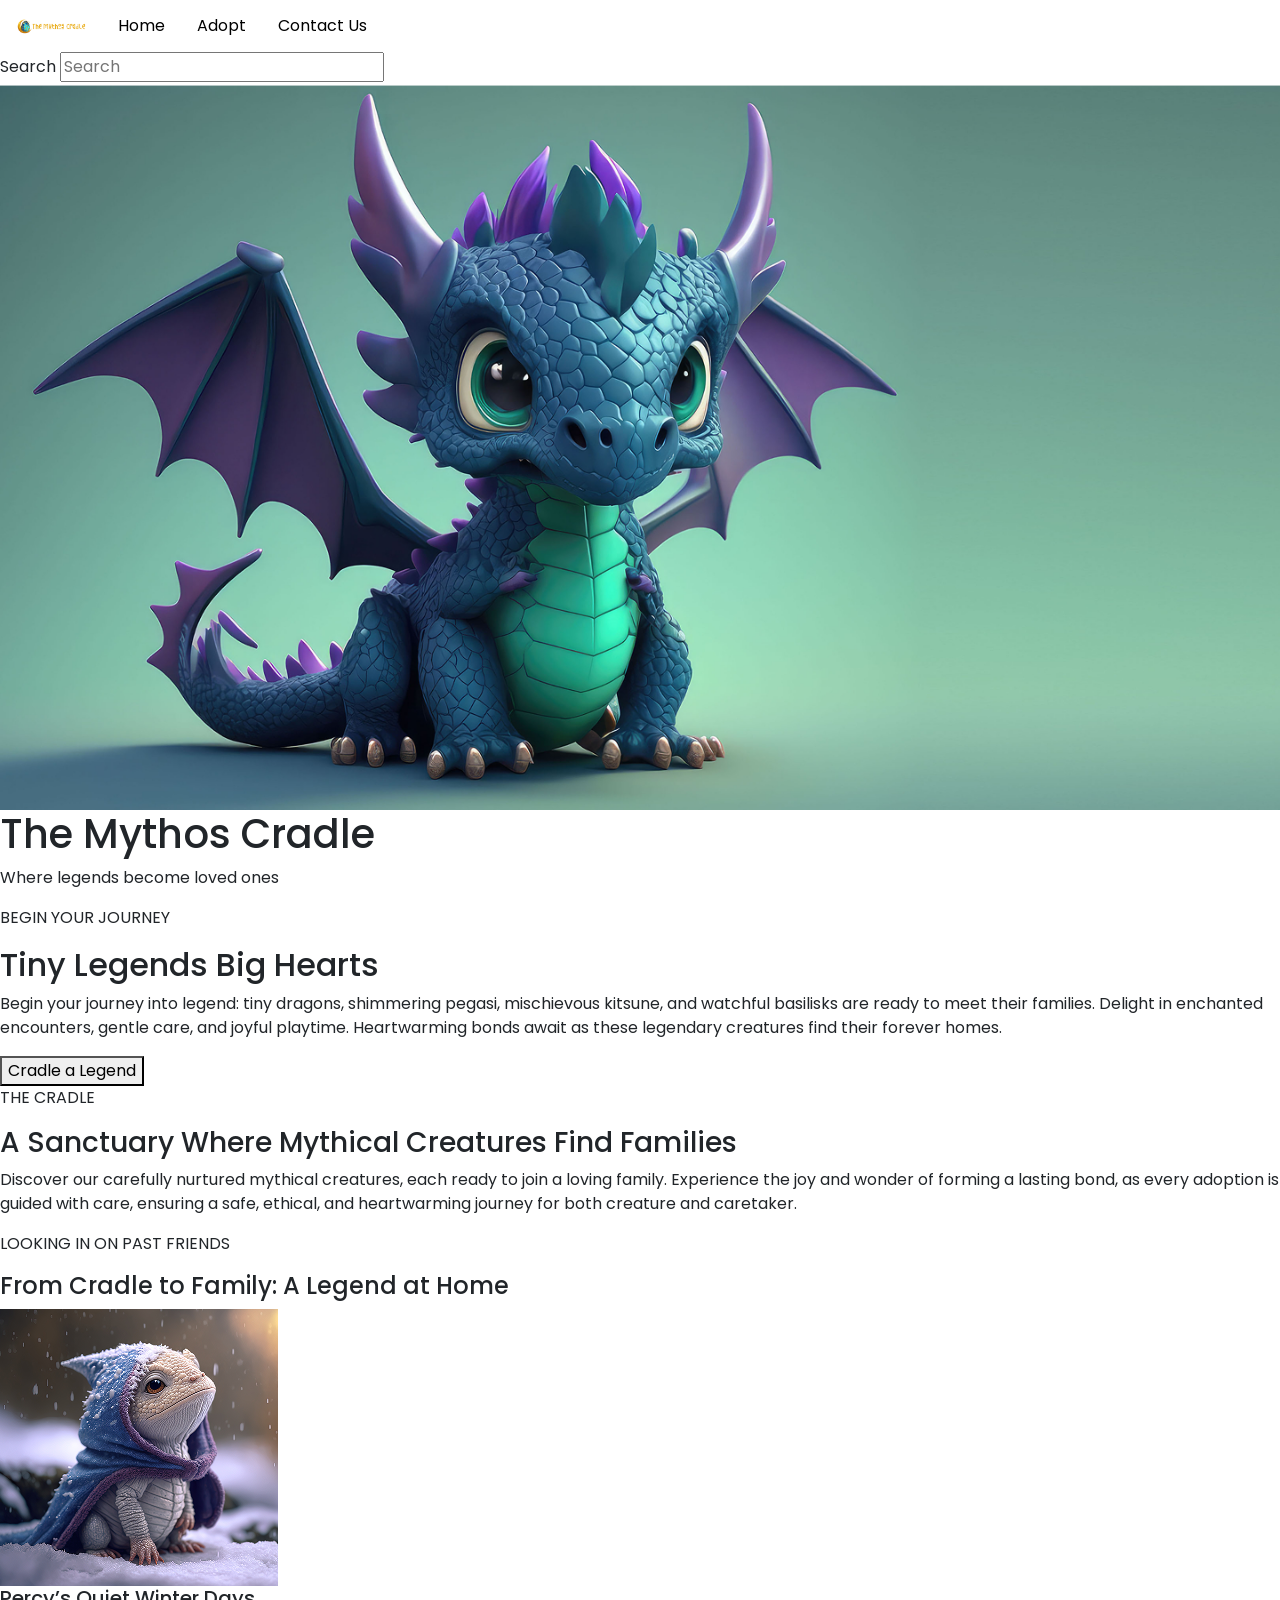
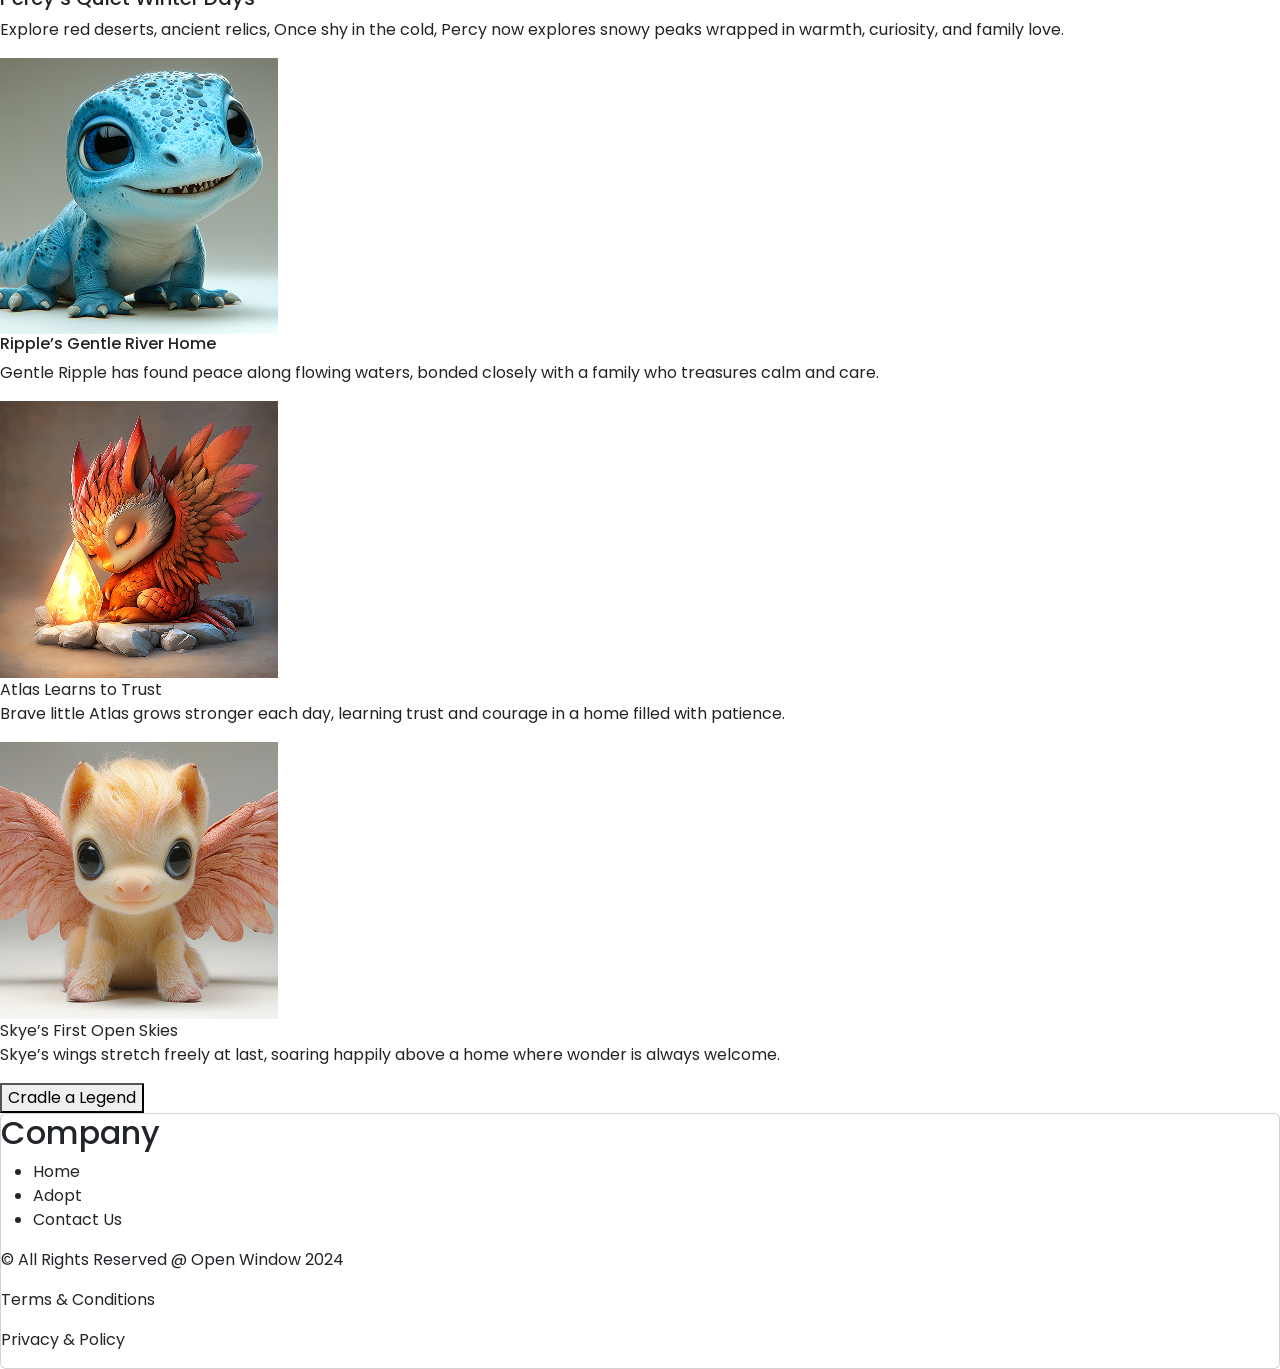
==== index.html @ 80aa4269 "We made progress keep going you can do this" ====
<!DOCTYPE html>
<html lang="en">
<head>
    <meta charset="UTF-8">
    <meta http-equiv="X-UA-Compatible" content="IE-edge">
    <meta name="viewport" content="width-device-width, initial-scale-1.0">
    <meta name="keywords" content="Home, Adoption, Contact Us">
    <meta name="author" content="Gomolemo Maithufi 261023">

    <title>The Mythos Cradle</title>
    <title>Embedding Elements</title>
    <link rel="preconnect" href="https://fonts.googleapis.com">
    <link rel="preconnect" href="https://fonts.gstatic.com" crossorigin>
    <link href="https://fonts.googleapis.com/css2?family=Metamorphous&family=Poppins:ital,wght@0,100;0,200;0,300;0,400;0,500;0,600;0,700;0,800;0,900;1,100;1,200;1,300;1,400;1,500;1,600;1,700;1,800;1,900&display=swap" rel="stylesheet">

    
<link href="https://cdn.jsdelivr.net/npm/bootstrap@5.3.8/dist/css/bootstrap.min.css" rel="stylesheet" integrity="sha384-sRIl4kxILFvY47J16cr9ZwB07vP4J8+LH7qKQnuqkuIAvNWLzeN8tE5YBujZqJLB" crossorigin="anonymous">
<link rel="stylesheet" type="text/css" href="/css/main.css">




</head>
<body>
 <header>
    <nav>
        <div class="topNav">
            <a href="index.html"><img src="assets/img/logo.png" width="70px"></a>

              <div class="topNavRight">
                <a class= "active" href="index.html">Home</a>
                <a href="Pages/about.html">Adopt</a>
                <a href="Pages/contact.html">Contact Us</a>
            </div>
        </div>
    </nav>
 


   
    <form>
        <div class="formElement">
            <label for="search">Search</label>
            <input type="text" id="search" name="Search" placeholder="Search"/>
        </div>
    </form>
    </nav>
 </header>

 <section class="AboutSection">
    <div class="backgroundImage">
        <a href="index.html"><img src="assets/img/homeHeader.png" width="100%" alt=""></a>

    </div>
    <h1 class="TitlePage">The Mythos Cradle</h1>
    <p>Where legends become loved ones</p>
 </section>
        



<section class="AboutSection no.1">
    <p>BEGIN YOUR JOURNEY</p>
    <h2>Tiny Legends Big Hearts</h2>
   
    <p>Begin your journey into legend: tiny dragons,
shimmering pegasi, mischievous kitsune, and
watchful basilisks are ready to meet their families.
Delight in enchanted encounters, gentle care, and
joyful playtime. Heartwarming bonds await as these
legendary creatures find their forever homes.</p>

<button>Cradle a Legend</button>
</section>


<section class="AboutSection no.2">
    <p>THE CRADLE</p>
    <h3>A Sanctuary Where Mythical
Creatures Find Families</h3>
   
    <p>Discover our carefully nurtured mythical creatures,
each ready to join a loving family. Experience the
joy and wonder of forming a lasting bond, as every
adoption is guided with care, ensuring a safe,
ethical, and heartwarming journey for both
creature and caretaker.</p>
</section>

<section class="AboutSectioncontainer"> </section>
<div>
        <p>LOOKING IN ON PAST FRIENDS</p>
    <h4>From Cradle to Family: A
        Legend at Home</h4>
        <div id="PastAdoption no.1" class="card-item active">
            <img src="assets/img/successImg1.png" class="d-block w-20" alt="...">
                    <h5>Percy’s Quiet Winter Days</h5>
                        <p>Explore red deserts, ancient relics,
                        Once shy in the cold, Percy now
                        explores snowy peaks wrapped in
                        warmth, curiosity, and family love.</p>

        </div>

            <div id="PastAdoption no.2" class="card-item active">
                <img src="assets/img/successImg2.png" class="d-block w-20" alt="...">
                    <h6>Ripple’s Gentle River Home</h6>
                        <p>Gentle Ripple has found peace 
                            along flowing waters, bonded 
                            closely with a family who
                            treasures calm and care.</p>

            </div>

                 <div id="PastAdoption no.3" class="card-item active">
                    <img src="assets/img/successImg3.png" class="d-block w-20" alt="...">
                        <h7>Atlas Learns to Trust</h7>
                             <p>Brave little Atlas grows stronger
                                each day, learning trust and
                                courage in a home filled with
                                patience.</p>

                </div>

                 <div id="PastAdoption no.4" class="card-item active">
                    <img src="assets/img/successImg4.png" class="d-block w-20" alt="...">
                        <h8>Skye’s First Open Skies</h8>
                             <p>Skye’s wings stretch freely at last,
                                soaring happily above a home
                                where wonder is always welcome.</p>

                </div>

    <button>Cradle a Legend</button>
</div>


<section class="card">
    <h2>Company</h2>
        <ul>
            <li>Home</li>
            <LI>Adopt</LI>
            <li>Contact Us</li>
        </ul> 
    <footer> 
    <p> &copy; All Rights Reserved @ Open Window 2024</p>
     <p>Terms & Conditions</p>
     <p>Privacy & Policy</p>
    </footer>

</section>

<script src="https://cdn.jsdelivr.net/npm/bootstrap@5.3.8/dist/js/bootstrap.bundle.min.js" integrity="sha384-FKyoEForCGlyvwx9Hj09JcYn3nv7wiPVlz7YYwJrWVcXK/BmnVDxM+D2scQbITxI" crossorigin="anonymous"></script>
</body>
</html>
---- css/main.css ----
body{
    margin: 0;
    font-family: 'Poppins', sans-serif;
}

.topNav{
    overflow: hidden;
    background-color: white;

}

.topNav a{
    float: left;
    color: #000000;
    text-align: center;
    padding: 14px 16px;
    font-size: 16px;
    font-family: 'Poppins';
    font-weight: 400;
    text-decoration: none;

}

.

@font-face {
    font-family:"egypt font";
    src: url(/assets/fonts/Mythology\ Of\ Egypt.otf);

}


.flexContainer{
    display: flex;
    flex-direction: row;
    justify-content: center;
    align-items: center;
    padding: 10%;
    gap: 5%;
}


.flexContainerTop{
    display: flex;
    flex-direction: row;
    justify-content: center;
    align-items: flex-start;
    padding: 10%;
    gap: 5%;
}

.hero {
    display: flex;
    flex-direction: column;
    justify-content: center;
    align-items: center;

    height: 80vh;
    text-align: center;
    background-image: url(../assets/img/homeHeader.png);
    background-size: cover;
    background-repeat: none;
}

header img{

}
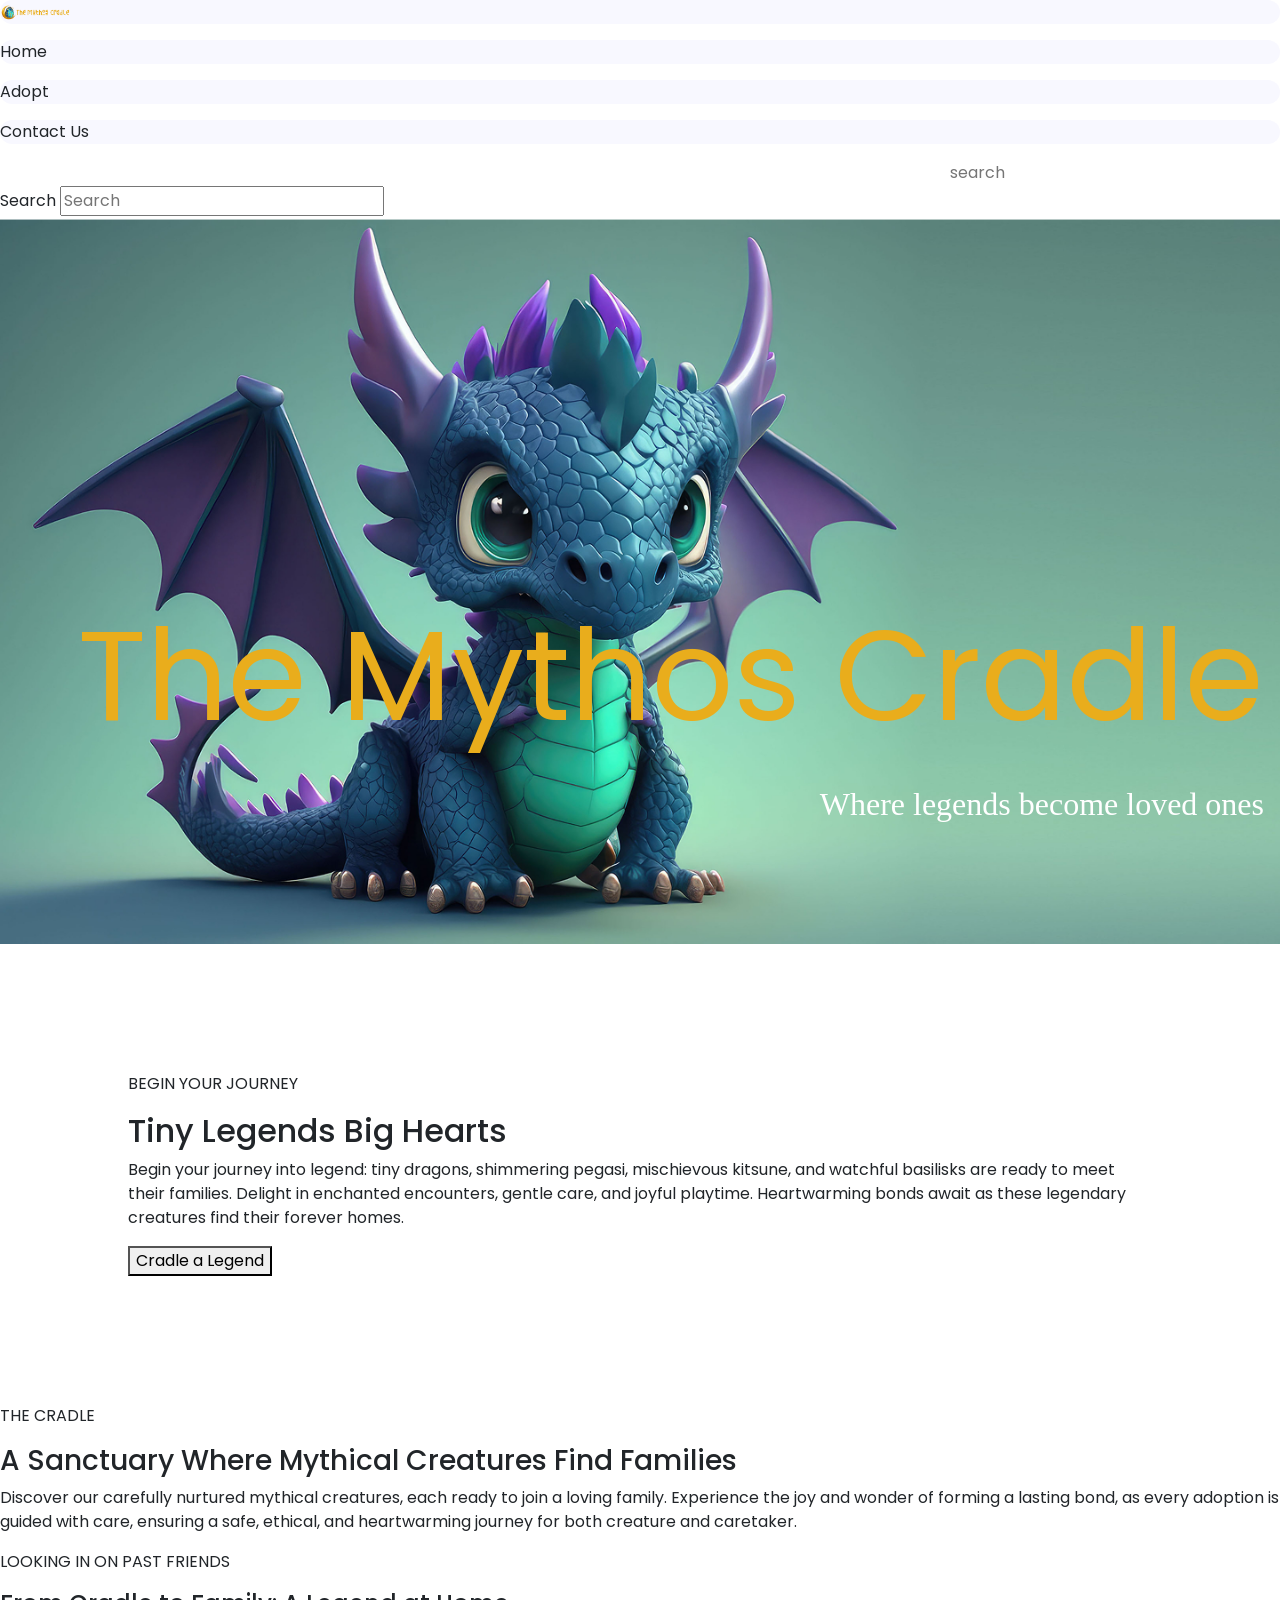
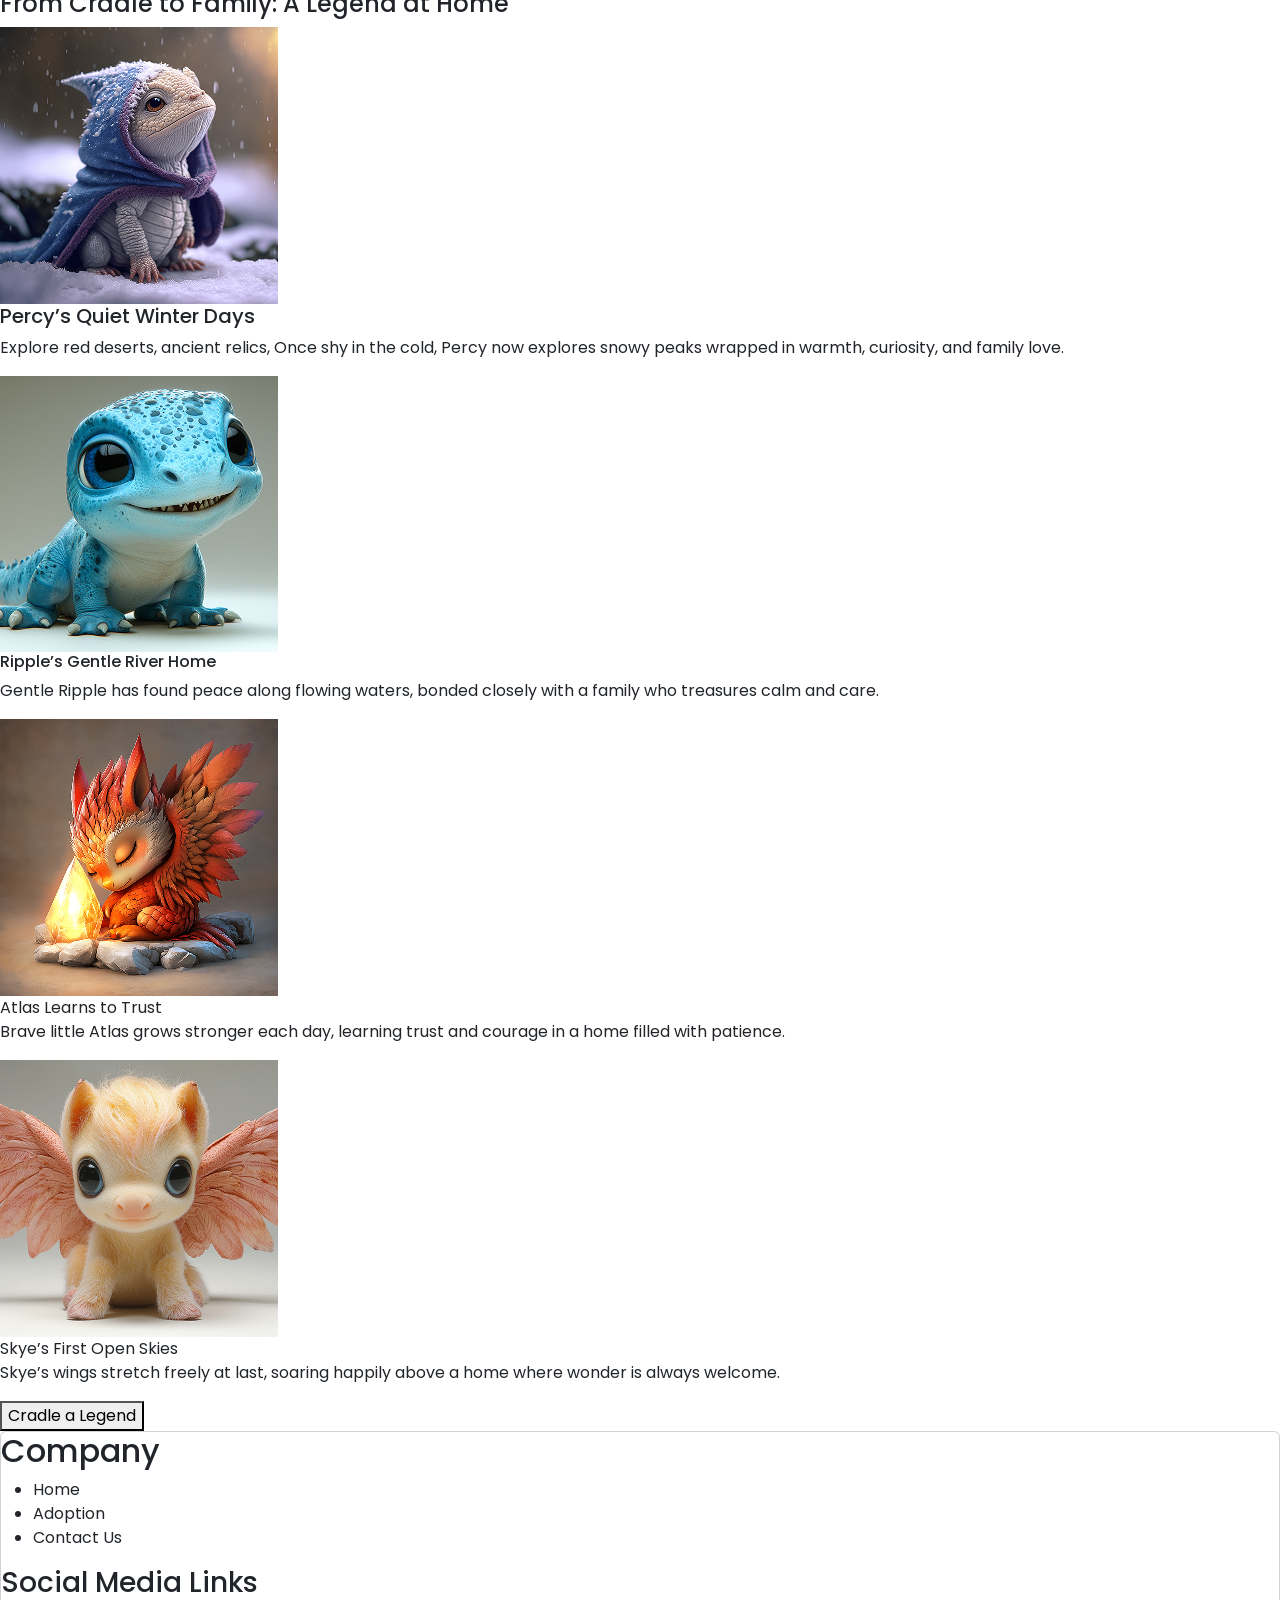
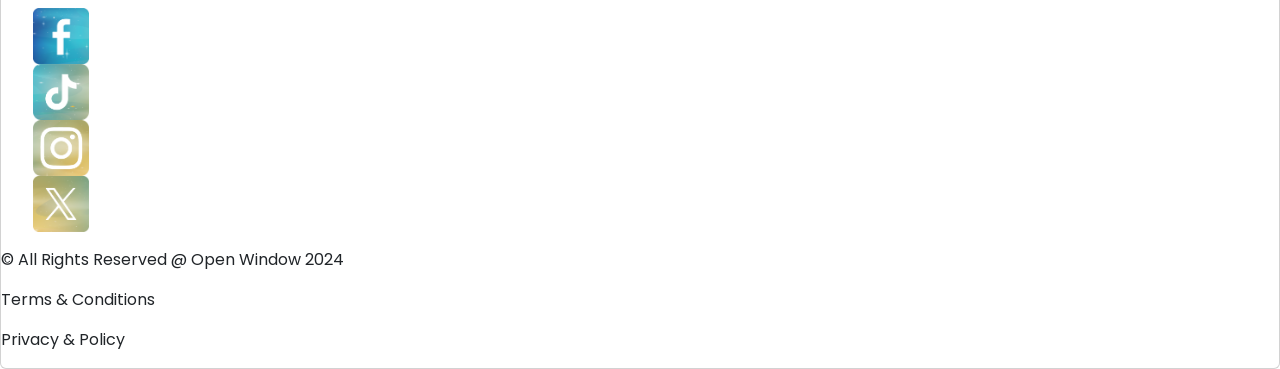
==== commit 0269d5c9: "don't give up it will work, just believe" ====
--- a/index.html
+++ b/index.html
@@ -15,29 +15,29 @@
 
     
 <link href="https://cdn.jsdelivr.net/npm/bootstrap@5.3.8/dist/css/bootstrap.min.css" rel="stylesheet" integrity="sha384-sRIl4kxILFvY47J16cr9ZwB07vP4J8+LH7qKQnuqkuIAvNWLzeN8tE5YBujZqJLB" crossorigin="anonymous">
-<link rel="stylesheet" type="text/css" href="/css/main.css">
+<link rel="stylesheet" type="text/css" href="css/main.css">
 
 
 
 
 </head>
+
 <body>
  <header>
-    <nav>
-        <div class="topNav">
-            <a href="index.html"><img src="assets/img/logo.png" width="70px"></a>
+    <nav class="navFlex">
+        <p id="logo" href="index.html"><img src="assets/img/logo.png" width="70px"></href></p>
 
-              <div class="topNavRight">
-                <a class= "active" href="index.html">Home</a>
-                <a href="Pages/about.html">Adopt</a>
-                <a href="Pages/contact.html">Contact Us</a>
+              <div class="navFlex">
+                <p class= "active" href="index.html">Home</p>
+                <p href="Pages/about.html">Adopt</p>
+                <p href="Pages/contact.html">Contact Us</p>
             </div>
+        <div class="search">
+            <button class="searchItem"><i class="fa-solid fa-magnifying-glass"></i></button>
+            <input class="searchItem bar" type="search" placeholder="search">
+            <button class="searchItem"><i class="fa-solid fa-basket-shopping"></i></button>
         </div>
     </nav>
- 
-
-
-   
     <form>
         <div class="formElement">
             <label for="search">Search</label>
@@ -47,19 +47,18 @@
     </nav>
  </header>
 
- <section class="AboutSection">
+ <section class="aboutSection">
     <div class="backgroundImage">
         <a href="index.html"><img src="assets/img/homeHeader.png" width="100%" alt=""></a>
-
     </div>
-    <h1 class="TitlePage">The Mythos Cradle</h1>
-    <p>Where legends become loved ones</p>
+    <div class="titlePage">The Mythos Cradle</div>
+    <div class="titlePageSubheading">Where legends become loved ones</div>
  </section>
         
 
 
 
-<section class="AboutSection no.1">
+<section class="aboutSection1">
     <p>BEGIN YOUR JOURNEY</p>
     <h2>Tiny Legends Big Hearts</h2>
    
@@ -134,20 +133,36 @@
     <button>Cradle a Legend</button>
 </div>
 
-
 <section class="card">
     <h2>Company</h2>
         <ul>
             <li>Home</li>
-            <LI>Adopt</LI>
+            <LI>Adoption</LI>
             <li>Contact Us</li>
-        </ul> 
+        </ul>
+         <h3>Social Media Links</h3>
+    <ul>
+        <div>
+               <div>
+                 <a href="https://www.facebook.com/theopenwindow"><img src="assets/img/sm1.png" width="4.5%" alt=""></a>
+                </div>
+                <div class="sideImage">
+                    <a href="https://www.tiktok.com/@open_window_?is_from_webapp=1&sender_device=pc"><img src="assets/img/sm2.png" width="4.5%" alt=""></a>
+                </div>
+                <div class="sideImage">
+                     <a href="https://www.instagram.com/openwindowinstitute?utm_source=ig_web_button_share_sheet&igsh=ZDNlZDc0MzIxNw=="><img src="assets/img/sm3.png" width="4.5%" alt=""></a>
+                </div>
+                <div class="sideImage">
+                    <a href="https://x.com/open_window_?s=20"><img src="assets/img/sm4.png" width="4.5%" alt=""></a>
+                </div>
+
+        </div>
+    </ul>
     <footer> 
-    <p> &copy; All Rights Reserved @ Open Window 2024</p>
+     <p> &copy; All Rights Reserved @ Open Window 2024</p>
      <p>Terms & Conditions</p>
      <p>Privacy & Policy</p>
     </footer>
-
 </section>
 
 <script src="https://cdn.jsdelivr.net/npm/bootstrap@5.3.8/dist/js/bootstrap.bundle.min.js" integrity="sha384-FKyoEForCGlyvwx9Hj09JcYn3nv7wiPVlz7YYwJrWVcXK/BmnVDxM+D2scQbITxI" crossorigin="anonymous"></script>
--- a/css/main.css
+++ b/css/main.css
@@ -2,34 +2,90 @@
     margin: 0;
     font-family: 'Poppins', sans-serif;
 }
+.
 
-.topNav{
-    overflow: hidden;
-    background-color: white;
+@font-face {
+    font-family: url(../assets/fonts/Mythology\ Of\ Egypt.otf);
+
+}
+.navFlex p{
+    background-color:ghostwhite;
+    flex-direction: row;
+    justify-content: center;
+    align-items: center;
+    border-radius: 15px;
+}
+
+.searchItem{
+    background-color: #fff;
+    border: none;
+}
+.search{
+    display:flex;
+    flex-direction: row;
+    justify-content: right;
+    align-items: center;
+    background-color: #fff;
+    height: 35%;
+    border-radius: 10px;
 
 }
 
-.topNav a{
-    float: left;
-    color: #000000;
+.aboutSection{
+    position: relative;
     text-align: center;
-    padding: 14px 16px;
-    font-size: 16px;
-    font-family: 'Poppins';
-    font-weight: 400;
-    text-decoration: none;
+    color: #e9ad1c;
+    font-family: url(../assets/fonts/Mythology\ Of\ Egypt.otf);
+    font-size: 96pt;
 
 }
+.titlePageSubheading{
+    position: absolute;
+    bottom: 16%;
+    right: 16px;
+    font-size: 24pt;
+    font-family: metamorphous;
+    color: #fff;
 
-.
-
-@font-face {
-    font-family:"egypt font";
-    src: url(/assets/fonts/Mythology\ Of\ Egypt.otf);
 
 }
+.titlePage{
+    position: absolute;
+    top: 50%;
+    right: 16px;
+    font-size: 96pt;
+    font-family: url(../assets/fonts/Mythology\ Of\ Egypt.otf)
+}
+
+.hero {
+    display: flex;
+    flex-direction: column;
+    justify-content: center;
+    align-items: center;
+
+    height: 80vh;
+    text-align: center;
+    background-image: url(../assets/img/homeHeader.png);
+    background-size: cover;
+    background-repeat: none;
+}
+.aboutSection1{
+    color:#002d68
+    display: flex;
+    flex-direction: column;
+    justify-content: right;
+    align-items:left;
+    padding: 10%;
+    gap: 5%
+    
+
+}
+.aboutSection button{
+    background-color: #15d5f5;
+    color: #fff;
 
 
+}
 .flexContainer{
     display: flex;
     flex-direction: row;
@@ -49,18 +105,6 @@
     gap: 5%;
 }
 
-.hero {
-    display: flex;
-    flex-direction: column;
-    justify-content: center;
-    align-items: center;
-
-    height: 80vh;
-    text-align: center;
-    background-image: url(../assets/img/homeHeader.png);
-    background-size: cover;
-    background-repeat: none;
-}
 
 header img{
 
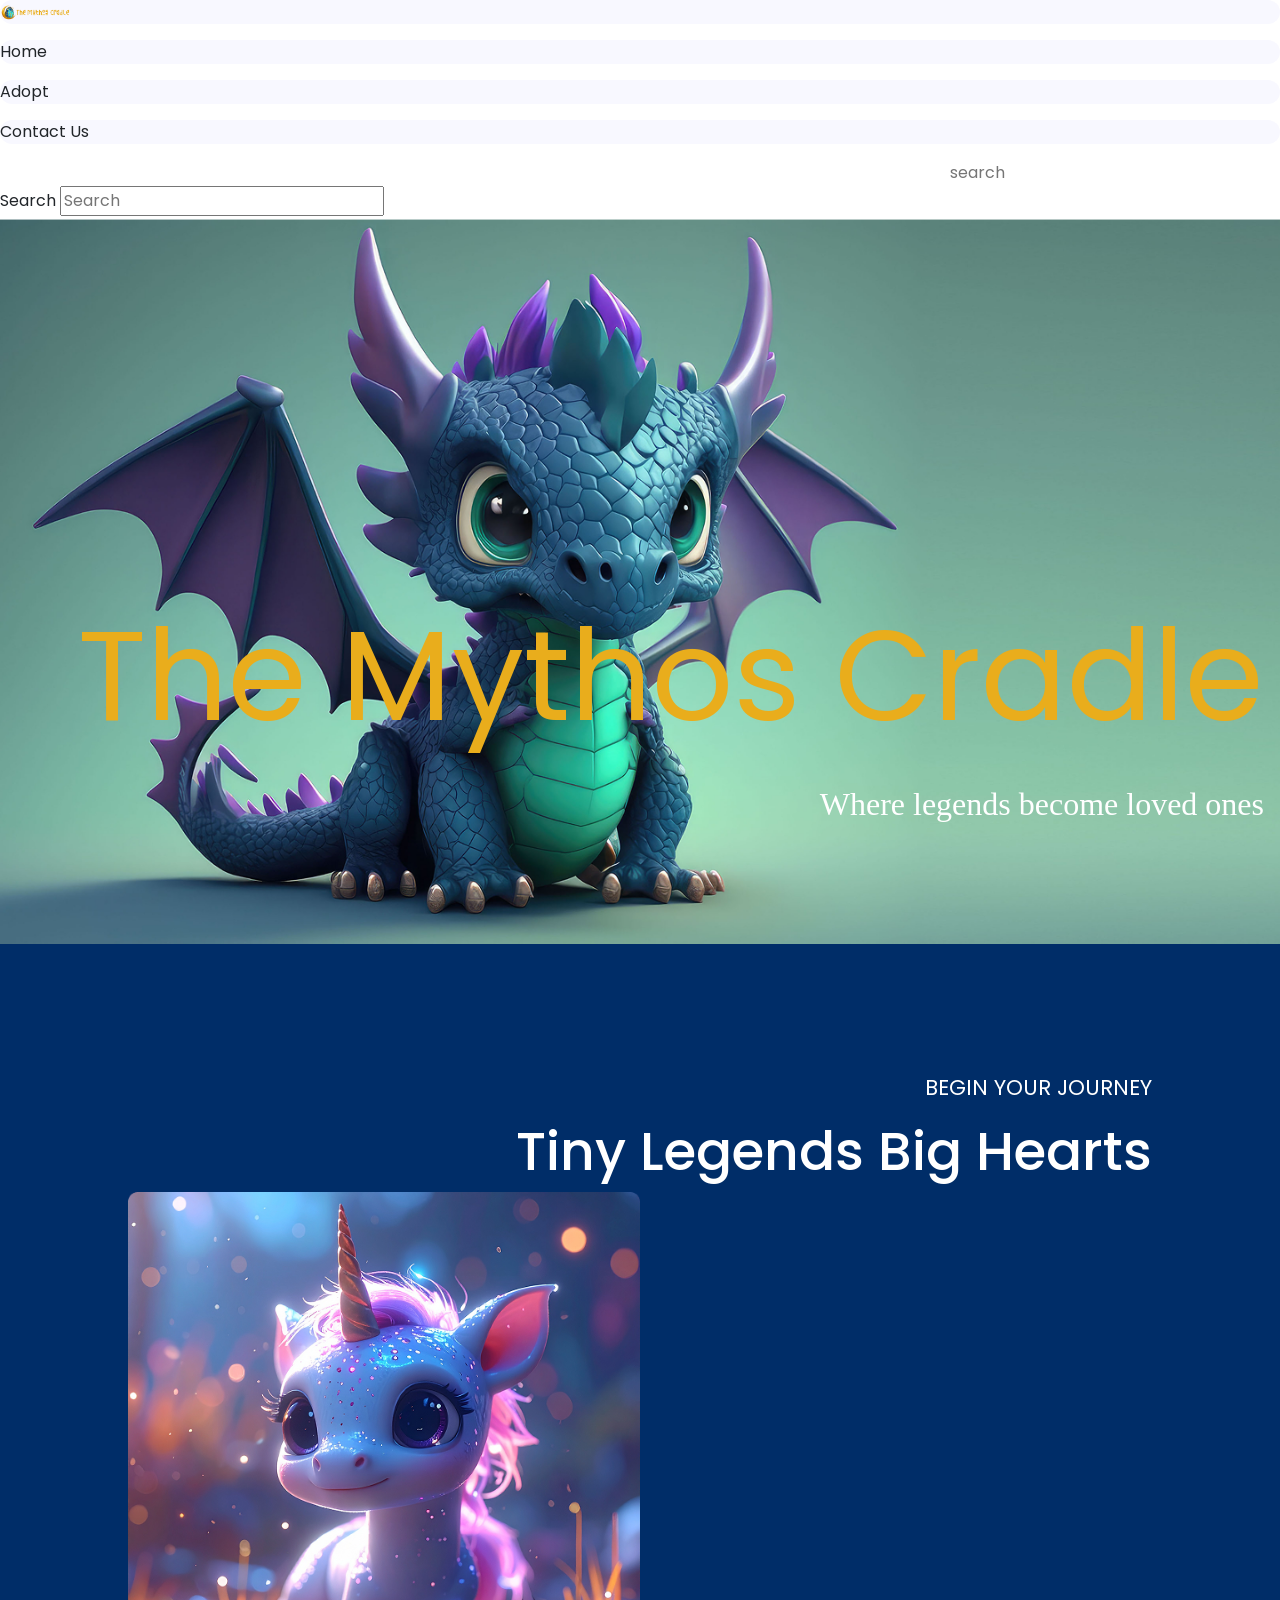
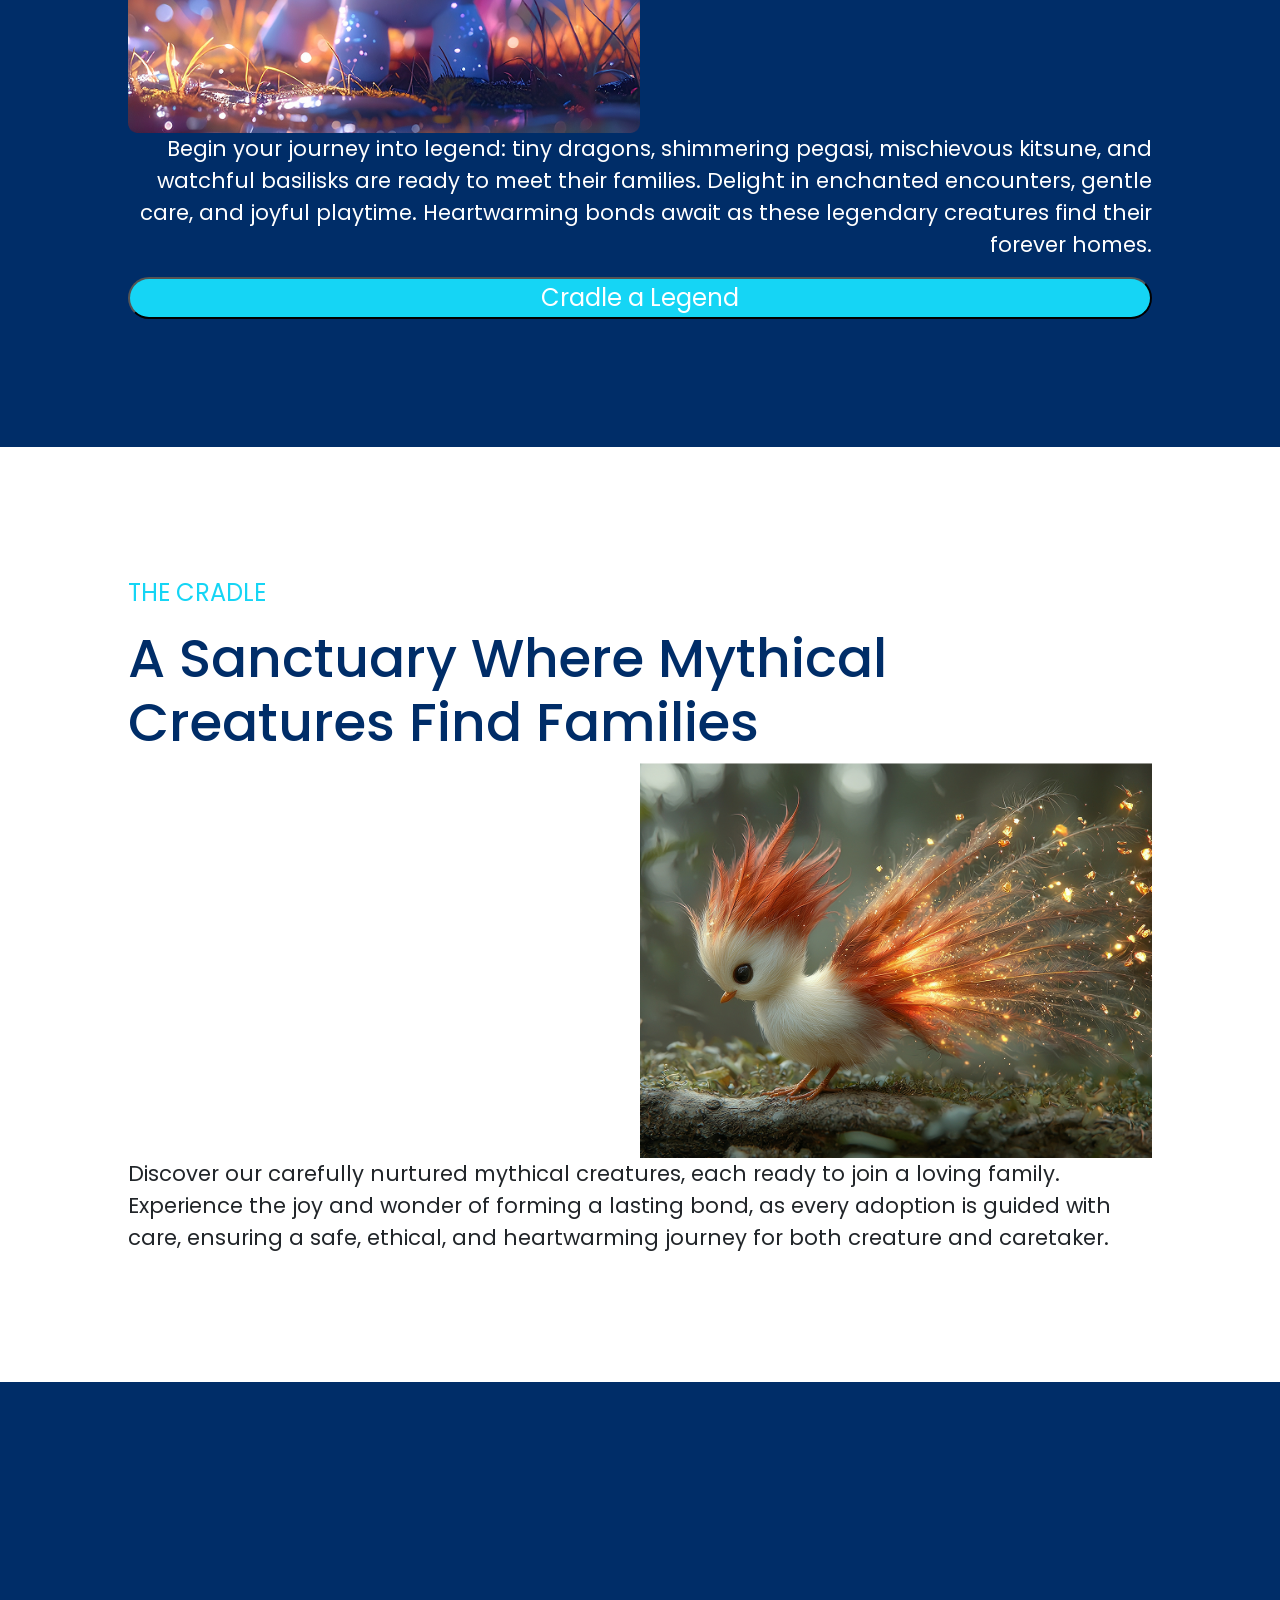
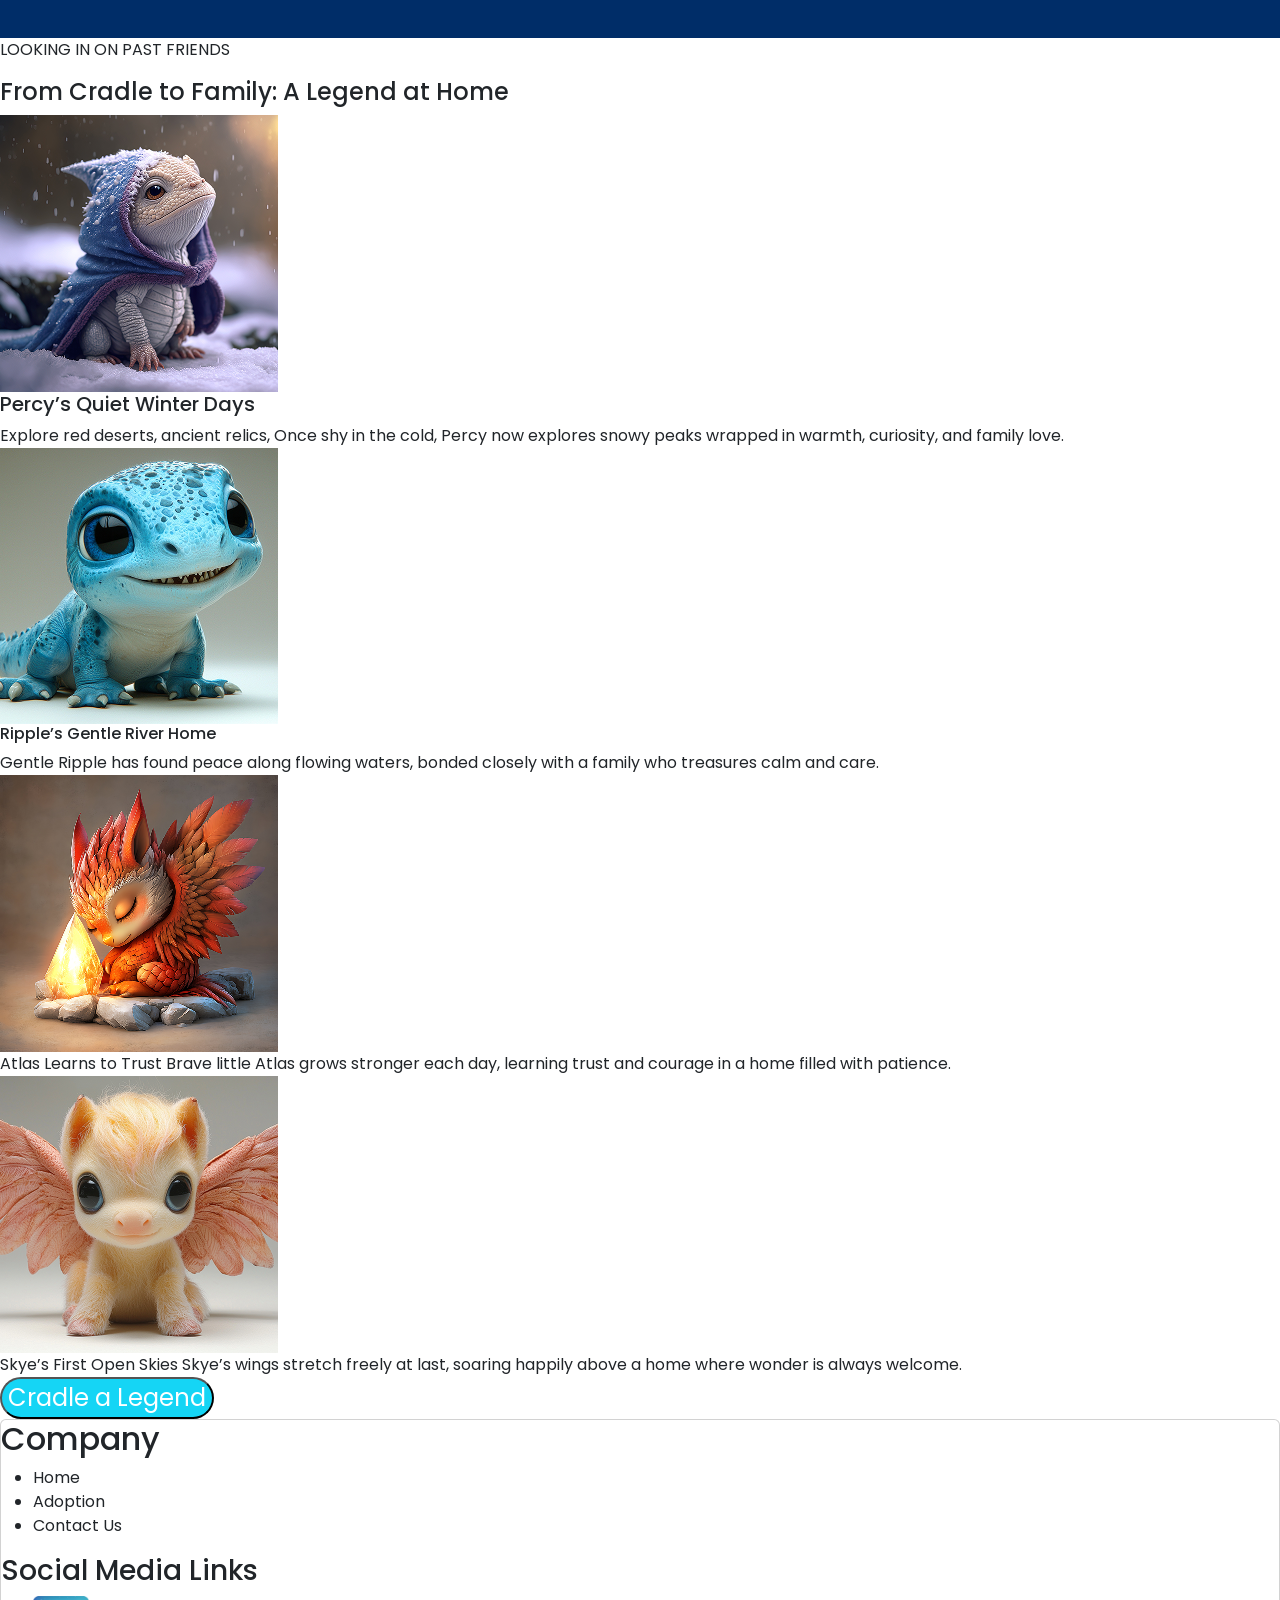
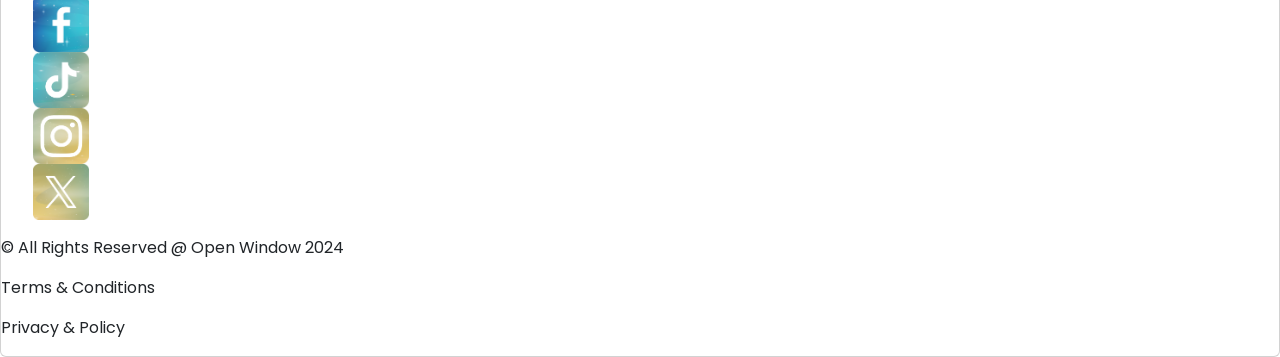
==== commit 9a666eec: "oh sweetie yeah neh we learnt a lesson shem" ====
--- a/index.html
+++ b/index.html
@@ -61,72 +61,71 @@
 <section class="aboutSection1">
     <p>BEGIN YOUR JOURNEY</p>
     <h2>Tiny Legends Big Hearts</h2>
+     <img src="assets/img/imageSlider1.png" class="d-block w-20" alt="...">
    
     <p>Begin your journey into legend: tiny dragons,
-shimmering pegasi, mischievous kitsune, and
-watchful basilisks are ready to meet their families.
-Delight in enchanted encounters, gentle care, and
-joyful playtime. Heartwarming bonds await as these
-legendary creatures find their forever homes.</p>
+        shimmering pegasi, mischievous kitsune, and
+        watchful basilisks are ready to meet their families.
+        Delight in enchanted encounters, gentle care, and
+        joyful playtime. Heartwarming bonds await as these
+        legendary creatures find their forever homes.</p>
 
 <button>Cradle a Legend</button>
 </section>
 
 
-<section class="AboutSection no.2">
+<section class="aboutSection2">
     <p>THE CRADLE</p>
-    <h3>A Sanctuary Where Mythical
-Creatures Find Families</h3>
-   
-    <p>Discover our carefully nurtured mythical creatures,
-each ready to join a loving family. Experience the
-joy and wonder of forming a lasting bond, as every
-adoption is guided with care, ensuring a safe,
-ethical, and heartwarming journey for both
-creature and caretaker.</p>
+    <h3>A Sanctuary Where Mythical Creatures Find Families</h3>
+    <img src="assets/img/homeImg1.png" class="d-block w-20" alt="...">
+   <p1>Discover our carefully nurtured mythical creatures,
+        each ready to join a loving family. Experience the
+        joy and wonder of forming a lasting bond, as every
+        adoption is guided with care, ensuring a safe,
+        ethical, and heartwarming journey for both
+        creature and caretaker.</p1>
 </section>
 
 <section class="AboutSectioncontainer"> </section>
 <div>
-        <p>LOOKING IN ON PAST FRIENDS</p>
-    <h4>From Cradle to Family: A
-        Legend at Home</h4>
-        <div id="PastAdoption no.1" class="card-item active">
+     <p>LOOKING IN ON PAST FRIENDS</p>
+        <h4>From Cradle to Family: A Legend at Home</h4>
+        <div id="pastAdoption1" class="card-item active">
             <img src="assets/img/successImg1.png" class="d-block w-20" alt="...">
                     <h5>Percy’s Quiet Winter Days</h5>
-                        <p>Explore red deserts, ancient relics,
+                        <p1>Explore red deserts, ancient relics,
                         Once shy in the cold, Percy now
                         explores snowy peaks wrapped in
-                        warmth, curiosity, and family love.</p>
+                        warmth, curiosity, and family love.</p1>
 
         </div>
 
             <div id="PastAdoption no.2" class="card-item active">
                 <img src="assets/img/successImg2.png" class="d-block w-20" alt="...">
                     <h6>Ripple’s Gentle River Home</h6>
-                        <p>Gentle Ripple has found peace 
+                        <p1>Gentle Ripple has found peace 
                             along flowing waters, bonded 
                             closely with a family who
-                            treasures calm and care.</p>
+                            treasures calm and care.</p1>
 
             </div>
 
                  <div id="PastAdoption no.3" class="card-item active">
                     <img src="assets/img/successImg3.png" class="d-block w-20" alt="...">
                         <h7>Atlas Learns to Trust</h7>
-                             <p>Brave little Atlas grows stronger
+                             <p1>Brave little Atlas grows stronger
                                 each day, learning trust and
                                 courage in a home filled with
-                                patience.</p>
+                                patience.</p1>
 
                 </div>
 
                  <div id="PastAdoption no.4" class="card-item active">
                     <img src="assets/img/successImg4.png" class="d-block w-20" alt="...">
                         <h8>Skye’s First Open Skies</h8>
-                             <p>Skye’s wings stretch freely at last,
+                             <p1>Skye’s wings stretch freely at last,
                                 soaring happily above a home
-                                where wonder is always welcome.</p>
+                                where wonder is always welcome.</p1>
 
                 </div>
 
--- a/css/main.css
+++ b/css/main.css
@@ -70,22 +70,153 @@
     background-repeat: none;
 }
 .aboutSection1{
-    color:#002d68
-    display: flex;
-    flex-direction: column;
-    justify-content: right;
-    align-items:left;
-    padding: 10%;
-    gap: 5%
+    background-color: #002d68;
+    display: flex;
+    flex-direction: column;
+    justify-content: right;
+    align-items:left;
+    padding: 10%;
+    gap: 5%   
+
+}
+.aboutSection1 p1{
+    font-family: 'Poppins';
+    color: #e9ad1c;
+    font-size: 18pt;
+    text-align: right;
+    float: left;
     
 
 }
-.aboutSection button{
-    background-color: #15d5f5;
-    color: #fff;
-
-
-}
+.aboutSection1 h2{
+    color: #fff;
+    font-family: 'Poppins';
+   font-size: 40pt;
+   text-align: right;
+   float: right;
+
+
+}
+
+.aboutSection1 p{
+    color: #fff;
+    font-family: 'Poppins';
+    font-size: 16pt;
+    text-align: right;
+    float: right;
+
+}
+
+.aboutSection1 button{
+    background-color:  #15d5f5;
+    color: #fff;
+    border-radius: 50px;
+    font-family: 'Poppins';
+    font-size: 18pt;
+    float: right;
+
+}
+
+.aboutSection1 img{
+    width: 50%;
+    display:block;
+    margin-right:auto;
+    float: left;
+}
+    
+.aboutSection2{
+    background-color: #fff;
+    display: flex;
+    flex-direction: column;
+    justify-content: right;
+    align-items:left;
+    padding: 10%;
+    gap: 5%   
+}
+
+.aboutSection2 p{
+    color: #15d5f5;
+    font-family: 'Poppins';
+    font-size: 18pt;
+    text-align: left;
+    float: left;
+
+}
+.aboutSection2 h3{
+    color: #002d68;
+    font-family: 'Poppins';
+   font-size: 40pt;
+   text-align: left;
+   float: left;
+}
+.aboutSection2 p1{
+    font-family: 'Poppins';
+    font-size: 16pt;
+    text-align: left;
+    float: left;
+
+}
+.aboutSection2 img{
+    width: 50%;
+    display:block;
+    margin-left:auto;
+    float: right;
+
+
+}
+.AboutSectioncontainer{
+    background-color: #002d68;
+    display: flex;
+    flex-direction: column;
+    justify-content: right;
+    align-items:left;
+    padding: 10%;
+    gap: 5%   
+}
+
+.AboutSectioncontainer p{
+    color: #e9ad1c;
+    font-family: 'Poppins';
+    font-size: 16pt;
+    text-align: center;
+}
+
+.AboutSectioncontainer h4{
+     color: #fff;
+    font-family: 'Poppins';
+    font-size: 16pt;
+    text-align: right;
+    float: right;
+
+}
+
+
+button{
+    background-color:  #15d5f5;
+    color: #fff;
+    border-radius: 50px;
+    font-family: 'Poppins';
+    font-size: 18pt;
+    float: center;
+
+}
+.adoptees{
+    background-color: #002d68;
+    display: flex;
+    flex-direction: column;
+    justify-content: right;
+    align-items:left;
+    padding: 10%;
+    gap: 5%   
+
+}
+
+.adoptee1{
+    
+}
+
+
+
 .flexContainer{
     display: flex;
     flex-direction: row;
@@ -108,4 +239,5 @@
 
 header img{
 
-}+}
+
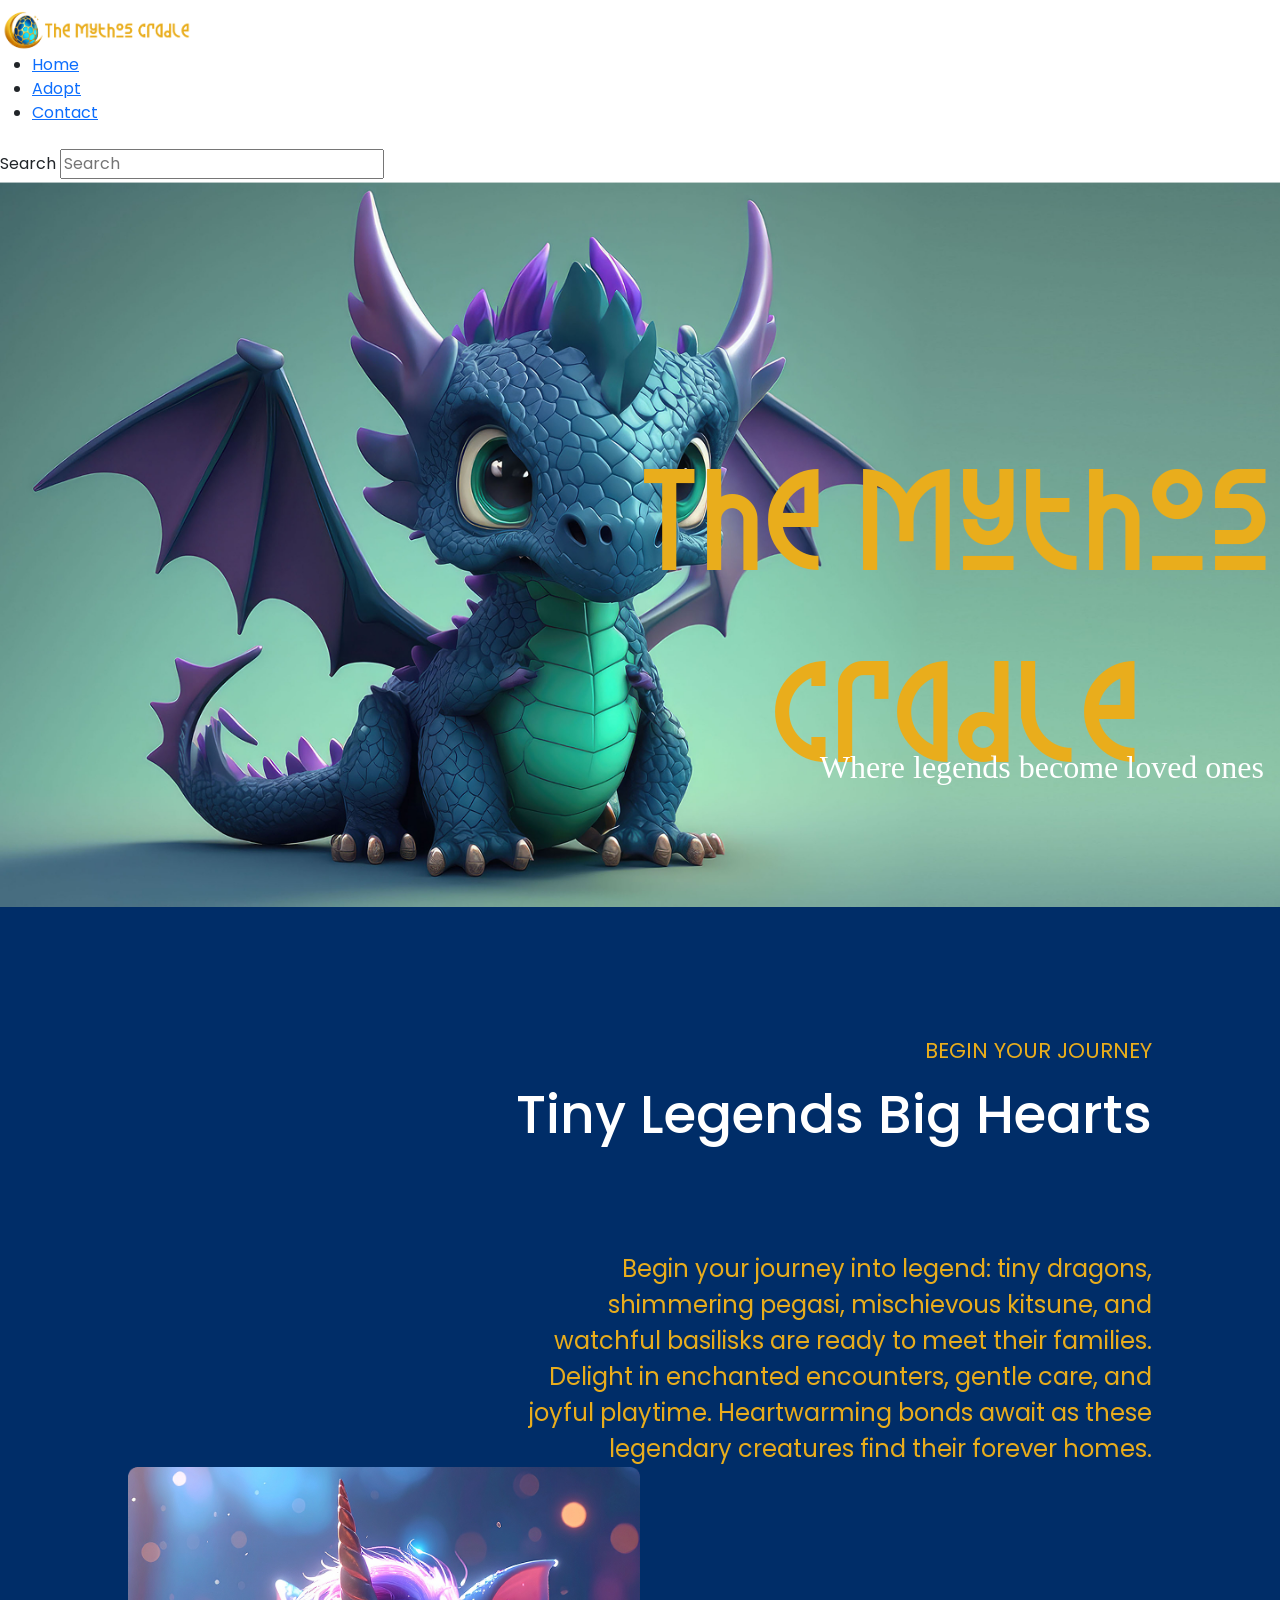
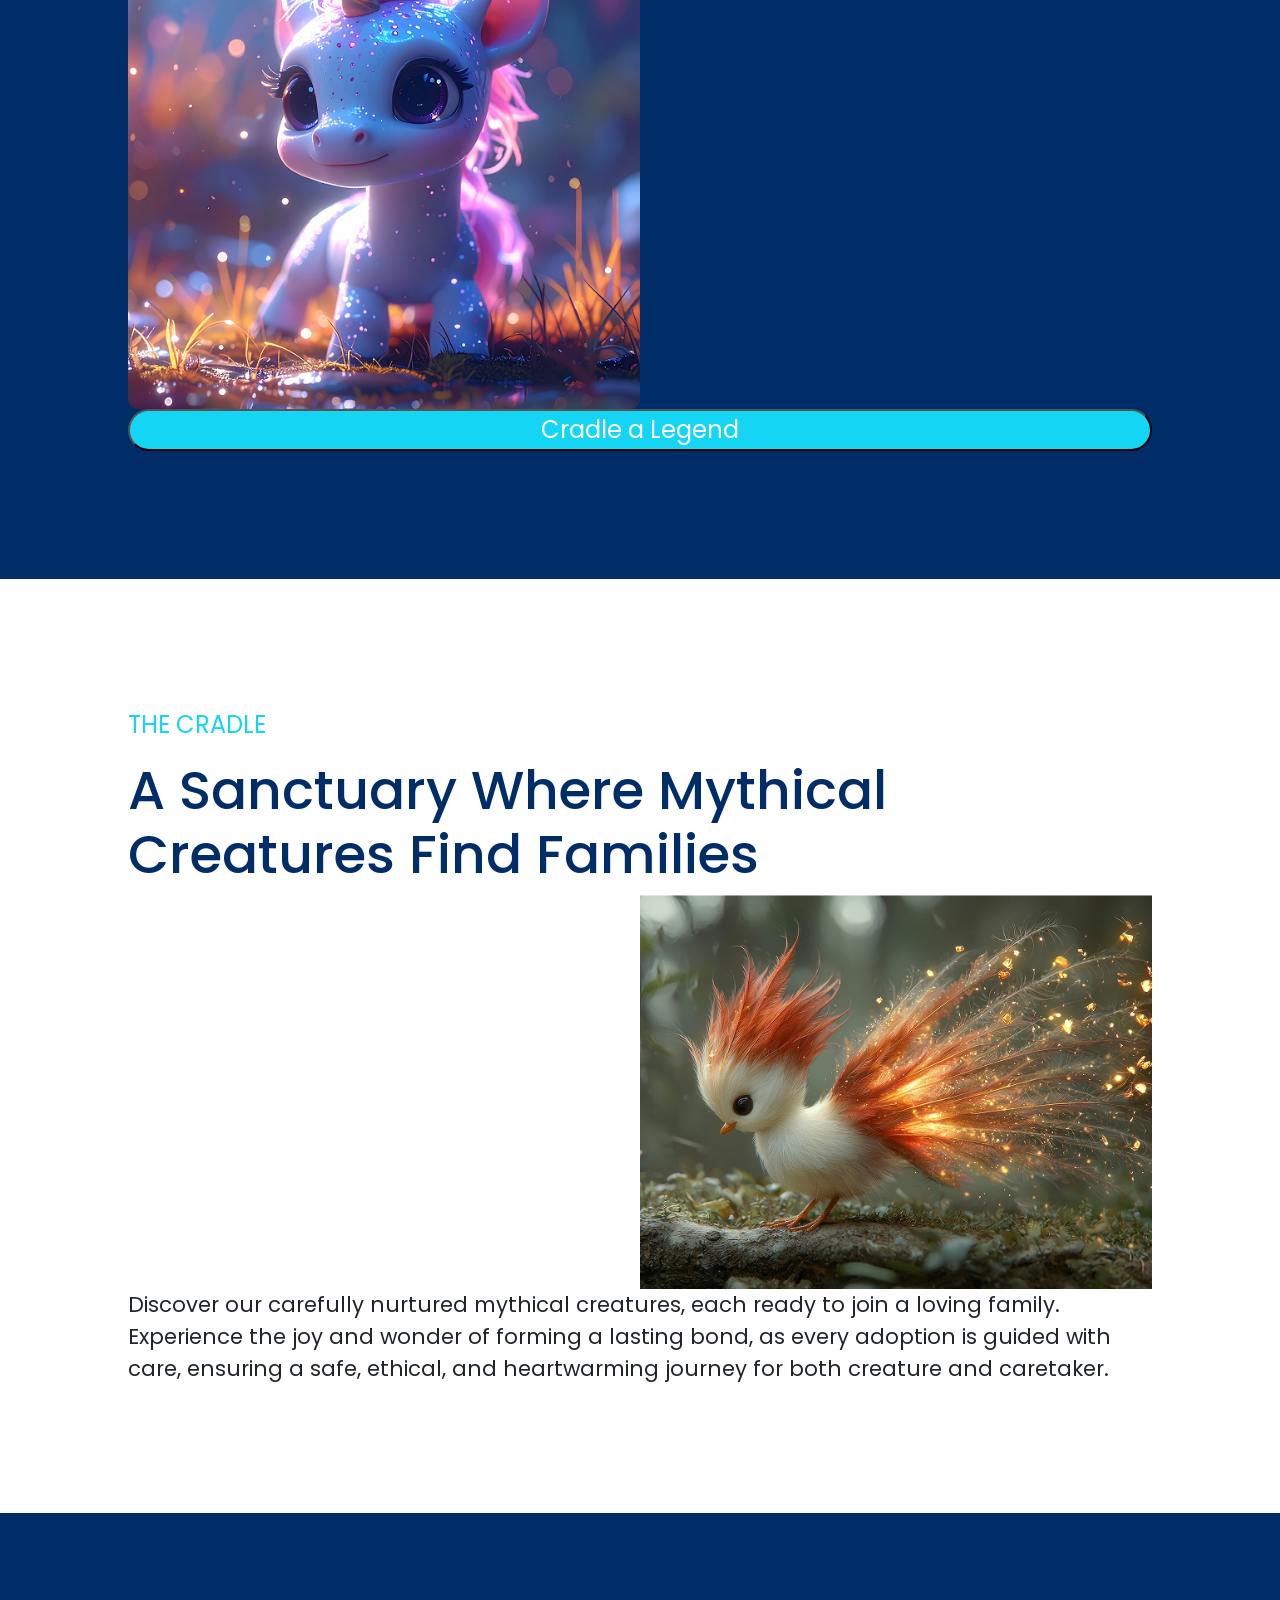
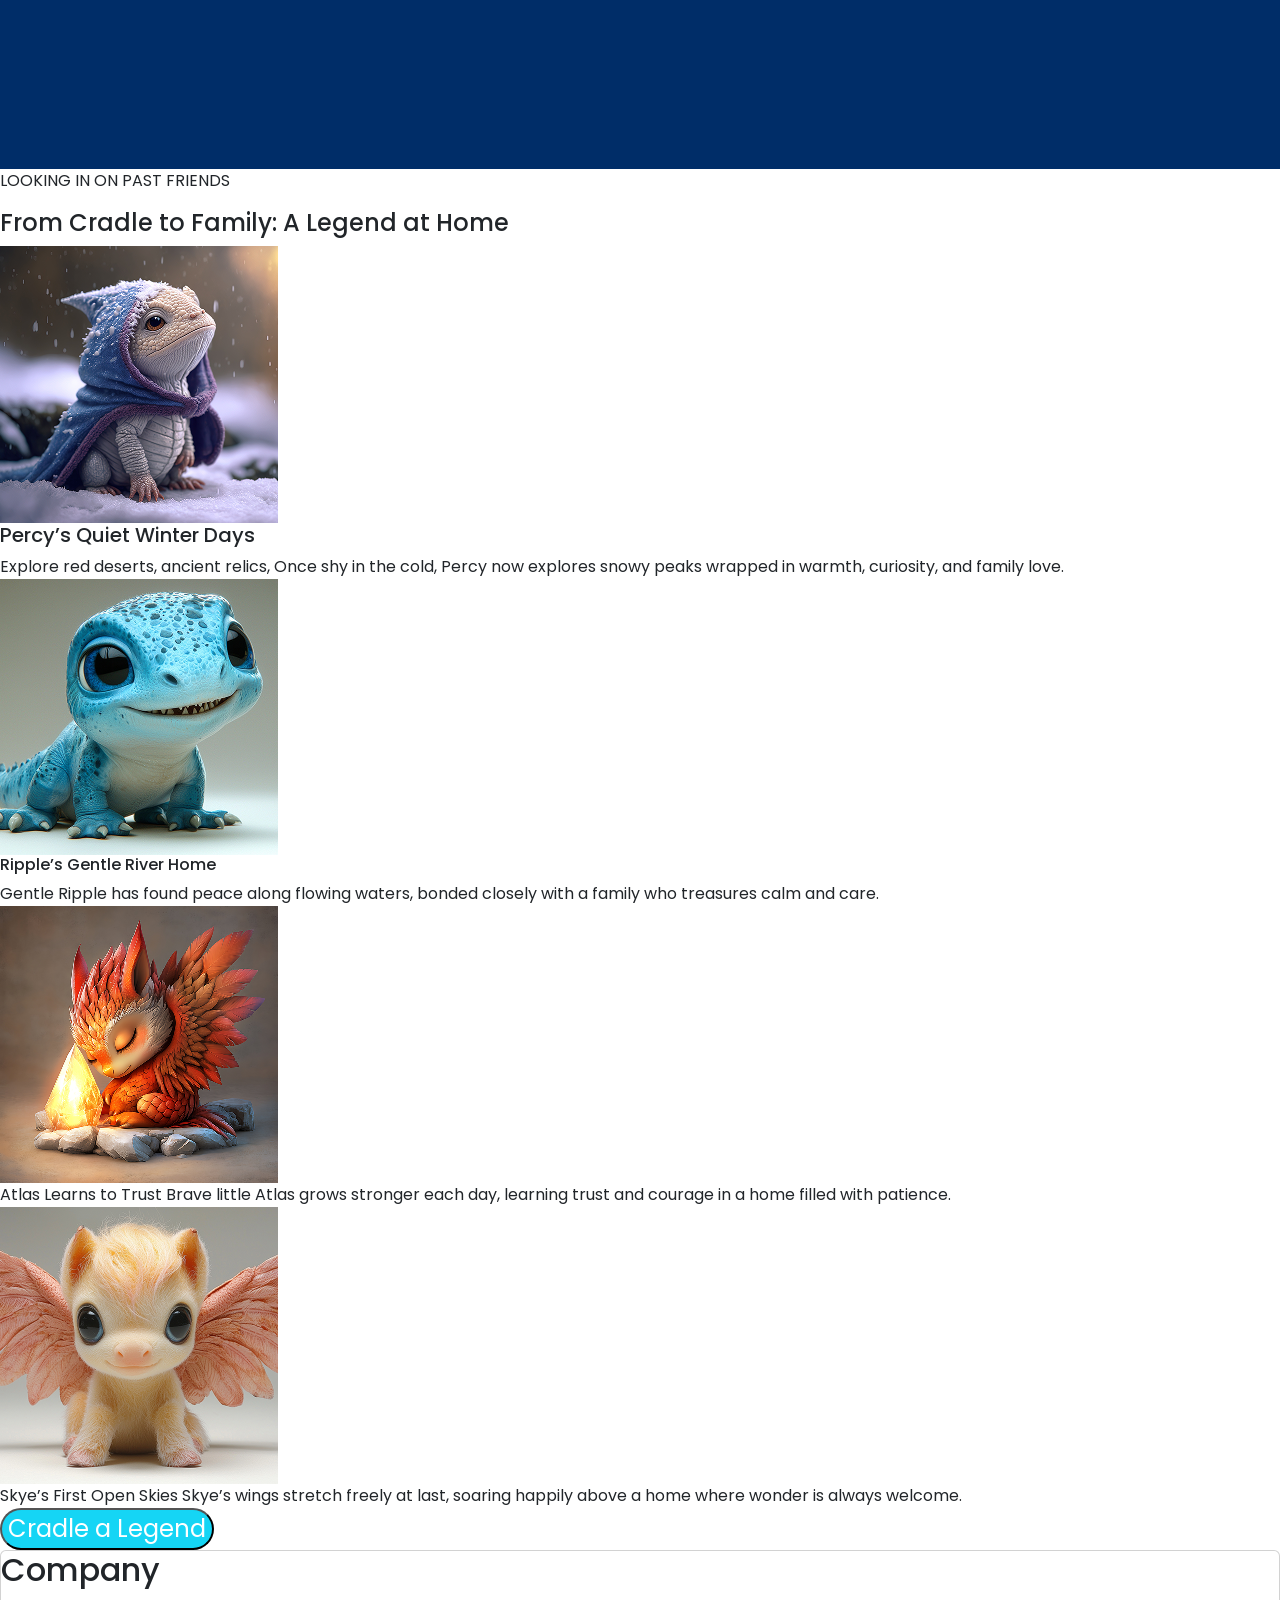
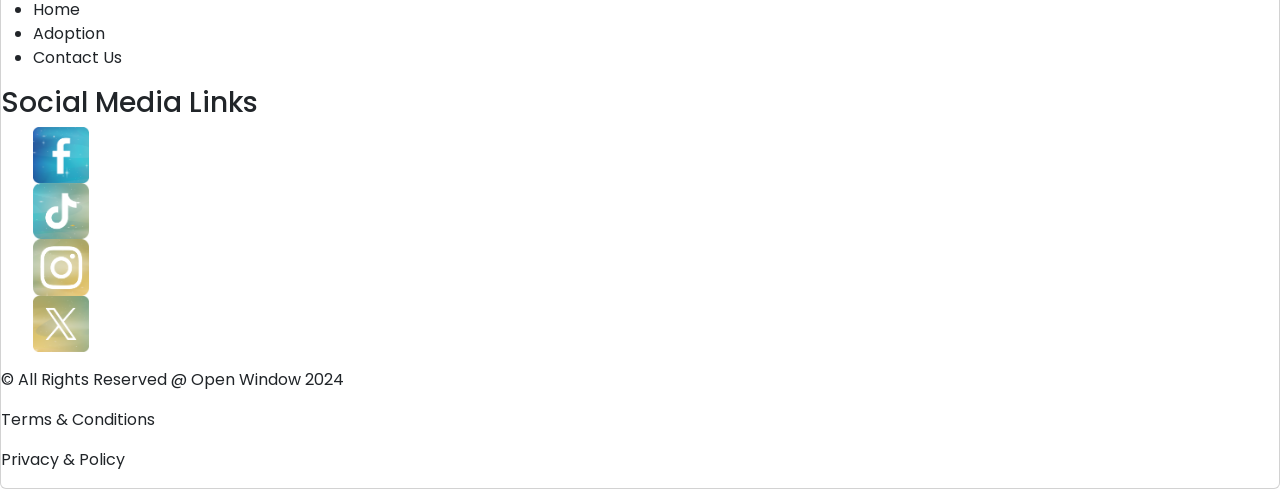
==== commit 0e505e82: "we tried" ====
--- a/index.html
+++ b/index.html
@@ -24,19 +24,17 @@
 
 <body>
  <header>
-    <nav class="navFlex">
-        <p id="logo" href="index.html"><img src="assets/img/logo.png" width="70px"></href></p>
-
-              <div class="navFlex">
-                <p class= "active" href="index.html">Home</p>
-                <p href="Pages/about.html">Adopt</p>
-                <p href="Pages/contact.html">Contact Us</p>
-            </div>
-        <div class="search">
-            <button class="searchItem"><i class="fa-solid fa-magnifying-glass"></i></button>
-            <input class="searchItem bar" type="search" placeholder="search">
-            <button class="searchItem"><i class="fa-solid fa-basket-shopping"></i></button>
+    <nav class="navbar">
+        <div class="logo">
+            <img src="/assets/img/logo.png" width="15%" alt="Mythos Cradle logo">
         </div>
+        <div class="navLink">
+            <ul>
+                <li><a href="/index.html">Home</a></li>
+                <li><a href="Pages/about.html">Adopt</a></li>
+                <li><a href="/contact.html">Contact</a></li>
+            </ul>
+         </div>
     </nav>
     <form>
         <div class="formElement">
@@ -51,7 +49,7 @@
     <div class="backgroundImage">
         <a href="index.html"><img src="assets/img/homeHeader.png" width="100%" alt=""></a>
     </div>
-    <div class="titlePage">The Mythos Cradle</div>
+    <div class="titlePage">The Mythos<br>Cradle</div>
     <div class="titlePageSubheading">Where legends become loved ones</div>
  </section>
         
@@ -60,16 +58,17 @@
 
 <section class="aboutSection1">
     <p>BEGIN YOUR JOURNEY</p>
-    <h2>Tiny Legends Big Hearts</h2>
+    <h2>Tiny Legends Big Hearts</h2><br><br><br><br>
+    <p1 class="firstSection">Begin your journey into legend: tiny dragons,<br>
+        shimmering pegasi, mischievous kitsune, and<br>
+        watchful basilisks are ready to meet their families.<br>
+        Delight in enchanted encounters, gentle care, and<br>
+        joyful playtime. Heartwarming bonds await as these<br>
+        legendary creatures find their forever homes.</p1>
+
      <img src="assets/img/imageSlider1.png" class="d-block w-20" alt="...">
    
-    <p>Begin your journey into legend: tiny dragons,
-        shimmering pegasi, mischievous kitsune, and
-        watchful basilisks are ready to meet their families.
-        Delight in enchanted encounters, gentle care, and
-        joyful playtime. Heartwarming bonds await as these
-        legendary creatures find their forever homes.</p>
-
+    
 <button>Cradle a Legend</button>
 </section>
 
--- a/css/main.css
+++ b/css/main.css
@@ -2,16 +2,15 @@
     margin: 0;
     font-family: 'Poppins', sans-serif;
 }
-.
 
 @font-face {
-    font-family: url(../assets/fonts/Mythology\ Of\ Egypt.otf);
-
-}
-.navFlex p{
-    background-color:ghostwhite;
-    flex-direction: row;
-    justify-content: center;
+    font-family: "Titlefonts";
+    src: url("/assets/fonts/Mythology\ Of\ Egypt.otf")
+}
+.navbar{
+    display: flex;
+
+    flex-direction: row;
     align-items: center;
     border-radius: 15px;
 }
@@ -35,7 +34,7 @@
     position: relative;
     text-align: center;
     color: #e9ad1c;
-    font-family: url(../assets/fonts/Mythology\ Of\ Egypt.otf);
+    font-family: 'Titlefonts';
     font-size: 96pt;
 
 }
@@ -48,10 +47,11 @@
     color: #fff;
 
 
+
 }
 .titlePage{
     position: absolute;
-    top: 50%;
+    top: 35%;
     right: 16px;
     font-size: 96pt;
     font-family: url(../assets/fonts/Mythology\ Of\ Egypt.otf)
@@ -99,11 +99,18 @@
 }
 
 .aboutSection1 p{
-    color: #fff;
+    color: #e9ad1c;
     font-family: 'Poppins';
     font-size: 16pt;
     text-align: right;
     float: right;
+
+}
+
+/* .firstSection{
+    margin-top: 350px;
+    
+     */
 
 }
 
@@ -118,12 +125,19 @@
 }
 
 .aboutSection1 img{
+    height: 50%;
     width: 50%;
-    display:block;
+    display:flex;
     margin-right:auto;
     float: left;
 }
-    
+    .titlePage{
+    position: absolute;
+    top: 35%;
+    right: 16px;
+    font-size: 96pt;
+    font-family: url(../assets/fonts/Mythology\ Of\ Egypt.otf)
+}
 .aboutSection2{
     background-color: #fff;
     display: flex;
@@ -182,7 +196,7 @@
 }
 
 .AboutSectioncontainer h4{
-     color: #fff;
+    color: #fff;
     font-family: 'Poppins';
     font-size: 16pt;
     text-align: right;
@@ -212,10 +226,17 @@
 }
 
 .adoptee1{
-    
-}
-
-
+
+}
+
+.contactUs{
+    font-family: 'Titlefonts' sans-serif;
+    color: #fff;
+    position: relative;
+    text-align: center;
+
+
+}
 
 .flexContainer{
     display: flex;
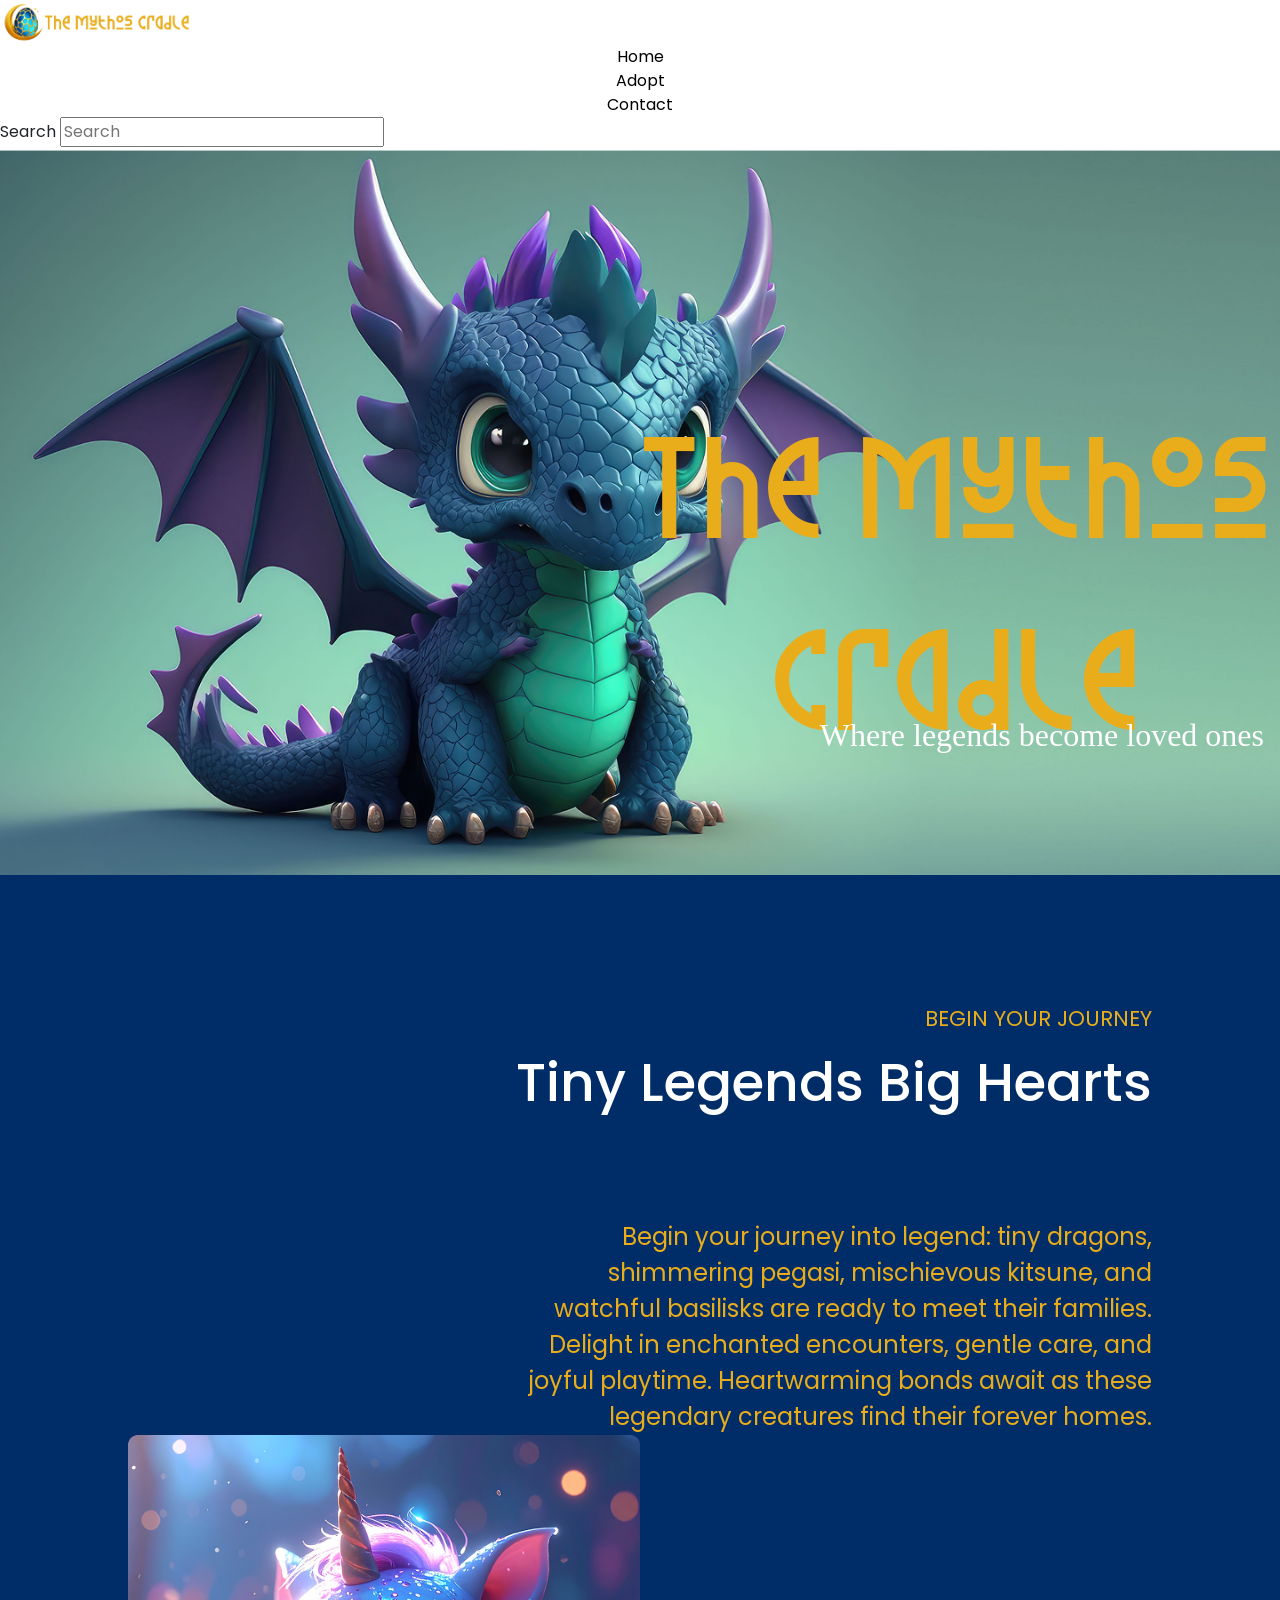
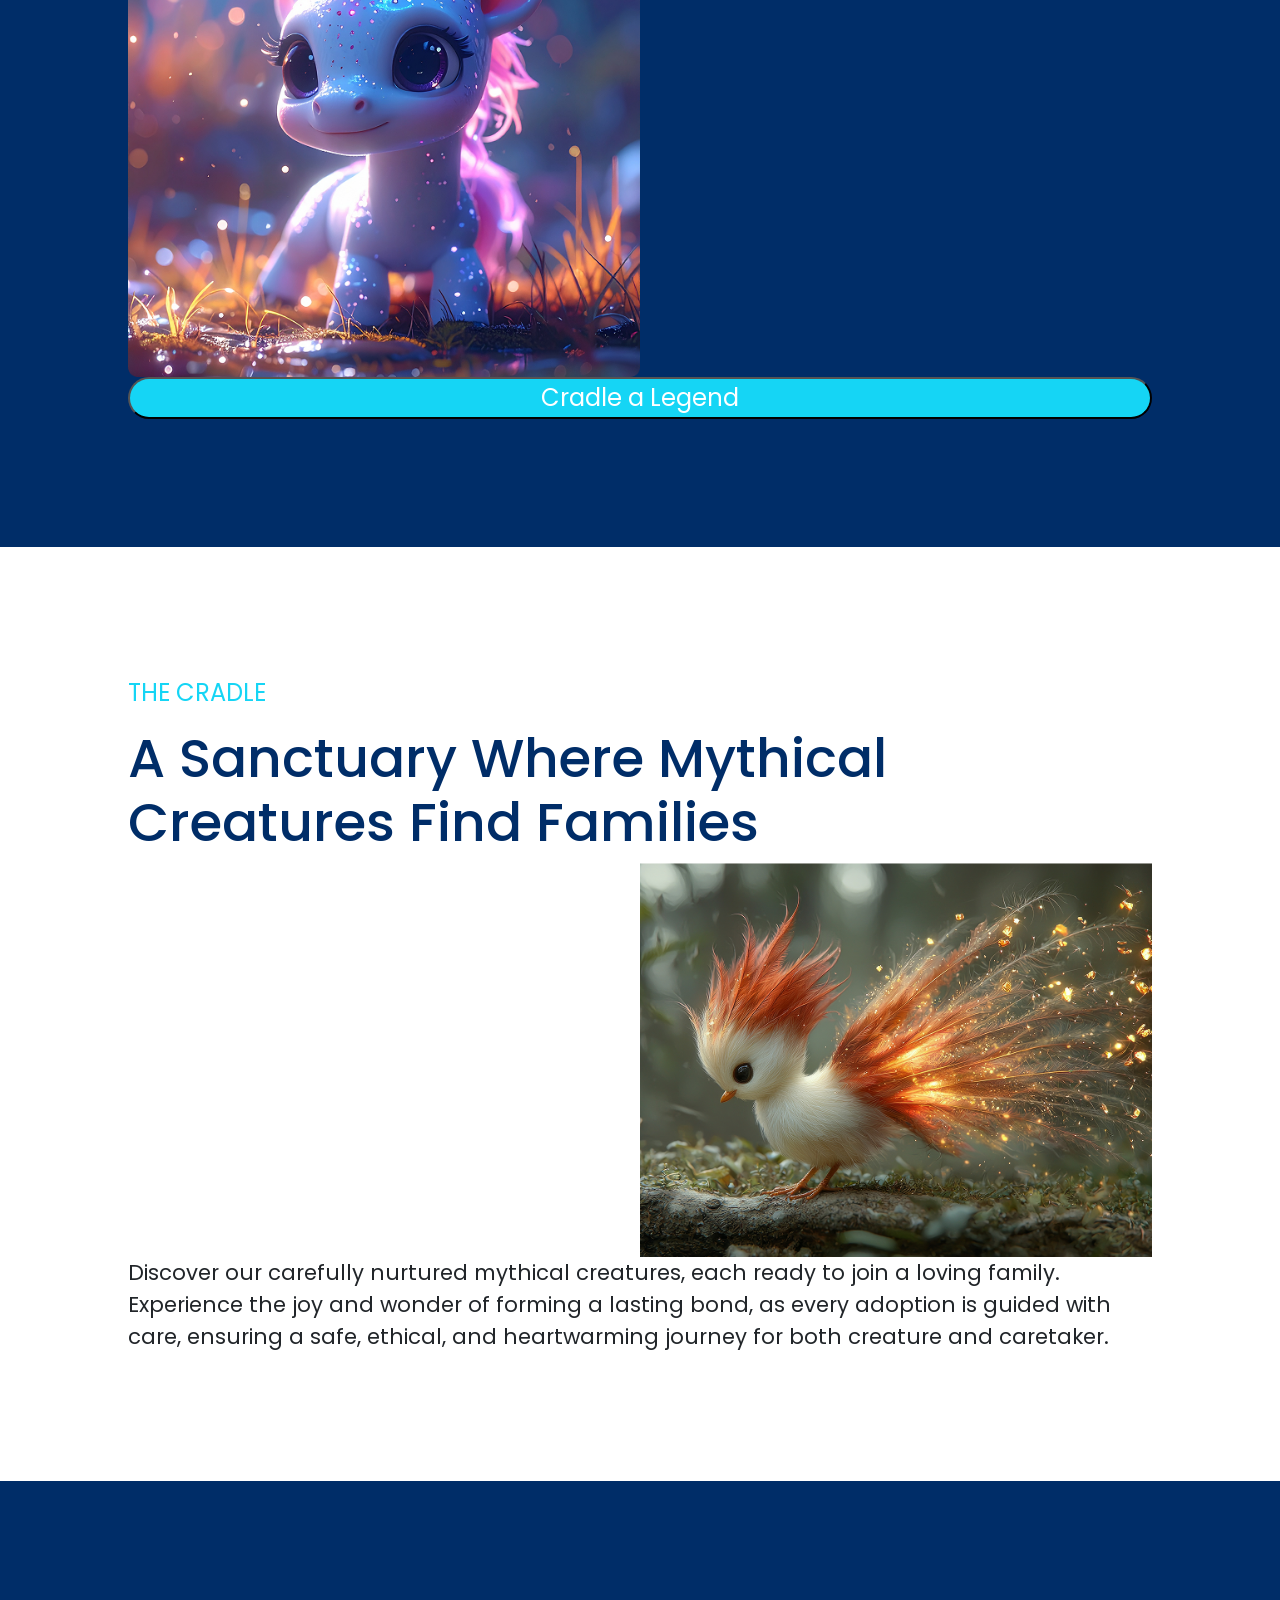
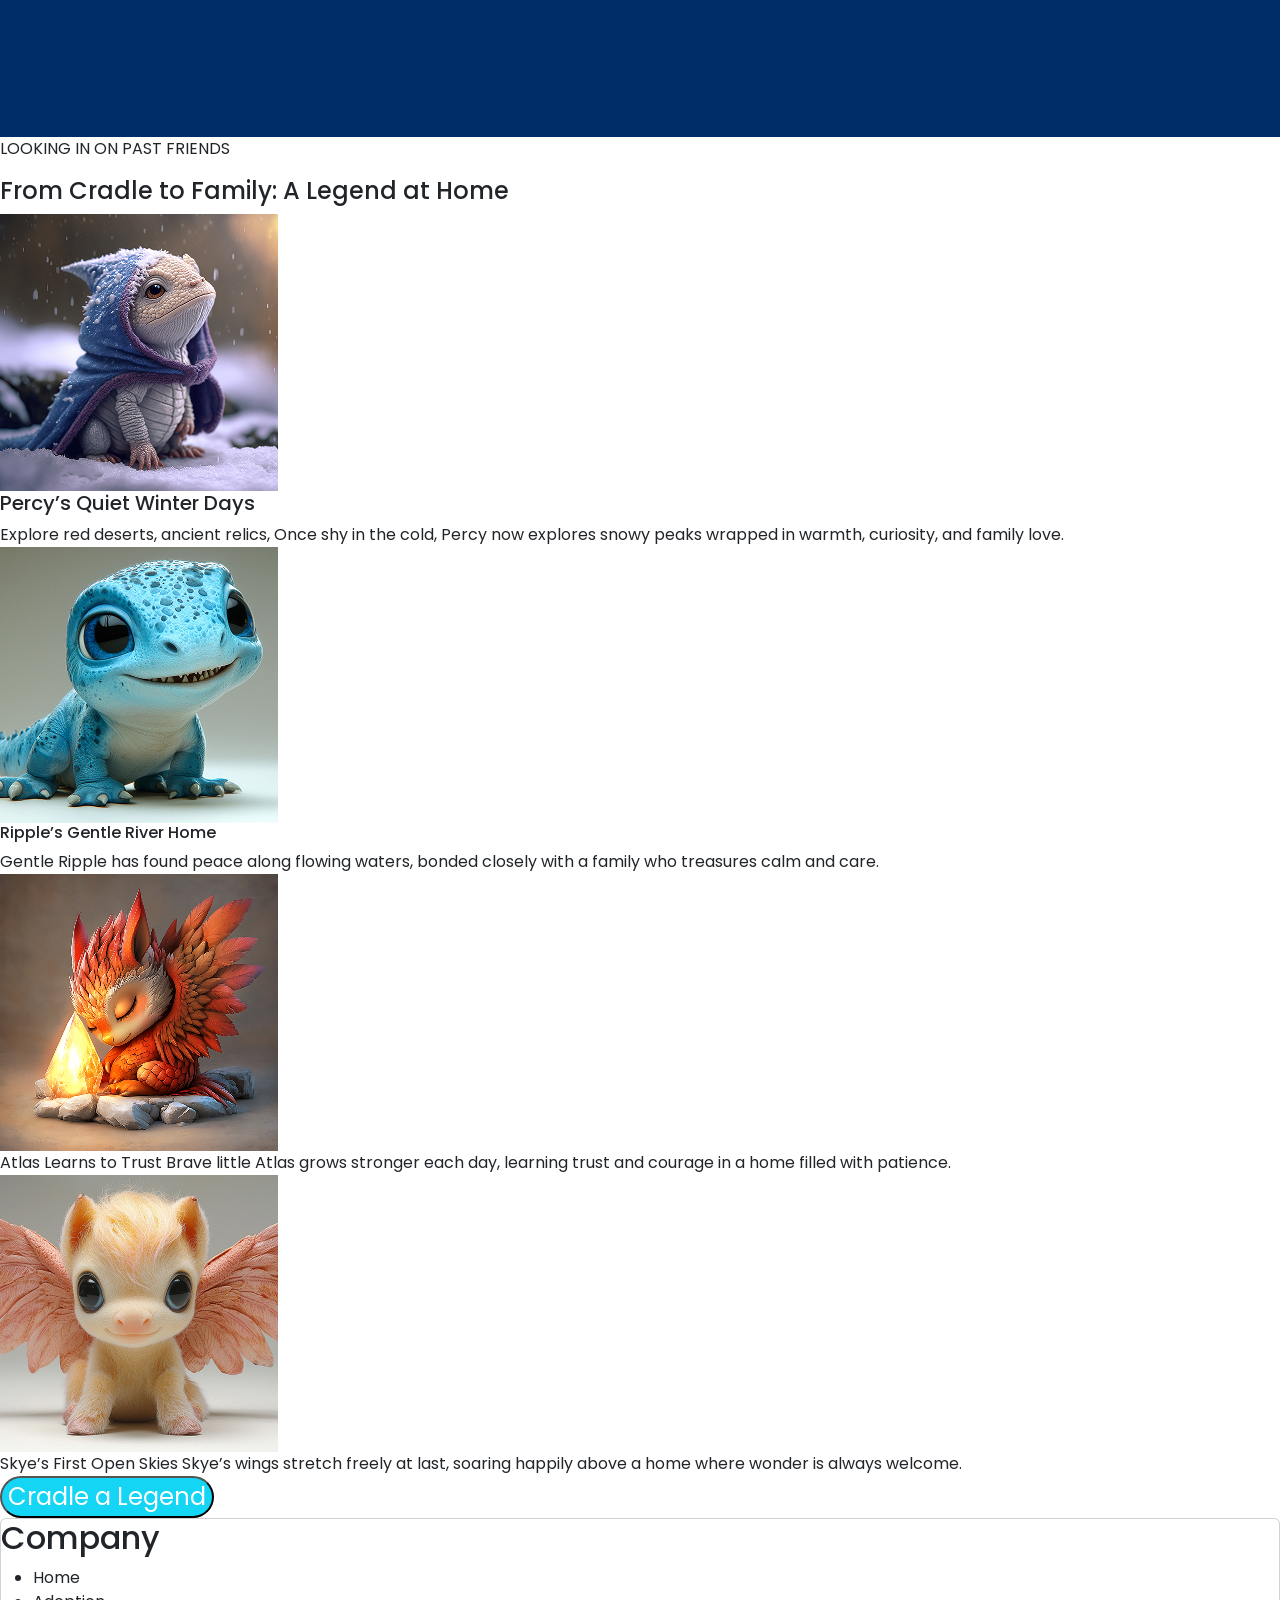
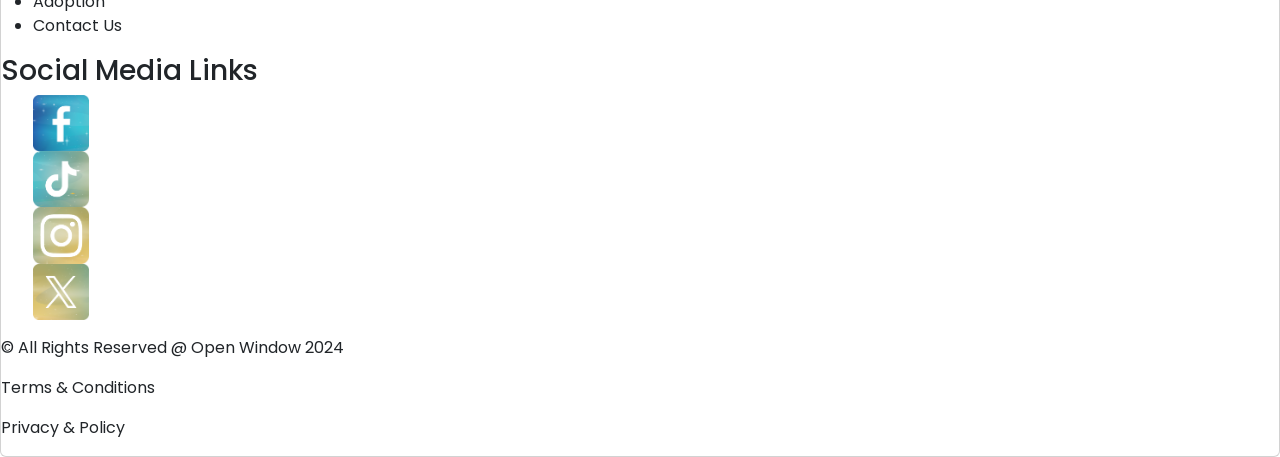
==== commit e6df13b5: "Navigation Bar Redo Correctly doing the navBar" ====
--- a/index.html
+++ b/index.html
@@ -21,21 +21,20 @@
 
 
 </head>
-
 <body>
  <header>
-    <nav class="navbar">
-        <div class="logo">
-            <img src="/assets/img/logo.png" width="15%" alt="Mythos Cradle logo">
+    <nav>
+        <div class="topNavbar">
+            <a href="index.html"><img src="assets/img/logo.png" width="15%" alt=" Mythos Cradle Logo"></a>
+    
+            <div class="topNavCenter">
+                <a class="active" href="/index.html">Home</a>
+                <a href="Pages/about.html">Adopt</a>
+                <a href="Pages/contact.html">Contact</a>
+            </div>
         </div>
-        <div class="navLink">
-            <ul>
-                <li><a href="/index.html">Home</a></li>
-                <li><a href="Pages/about.html">Adopt</a></li>
-                <li><a href="/contact.html">Contact</a></li>
-            </ul>
-         </div>
     </nav>
+
     <form>
         <div class="formElement">
             <label for="search">Search</label>
--- a/css/main.css
+++ b/css/main.css
@@ -7,9 +7,15 @@
     font-family: "Titlefonts";
     src: url("/assets/fonts/Mythology\ Of\ Egypt.otf")
 }
-.navbar{
-    display: flex;
-
+.topNav{
+    overflow: hidden;
+    background-color: #fff;
+}
+.topNavCenter a{
+    display: flex;
+    justify-content: center;
+    color: black;
+    text-decoration: none;
     flex-direction: row;
     align-items: center;
     border-radius: 15px;
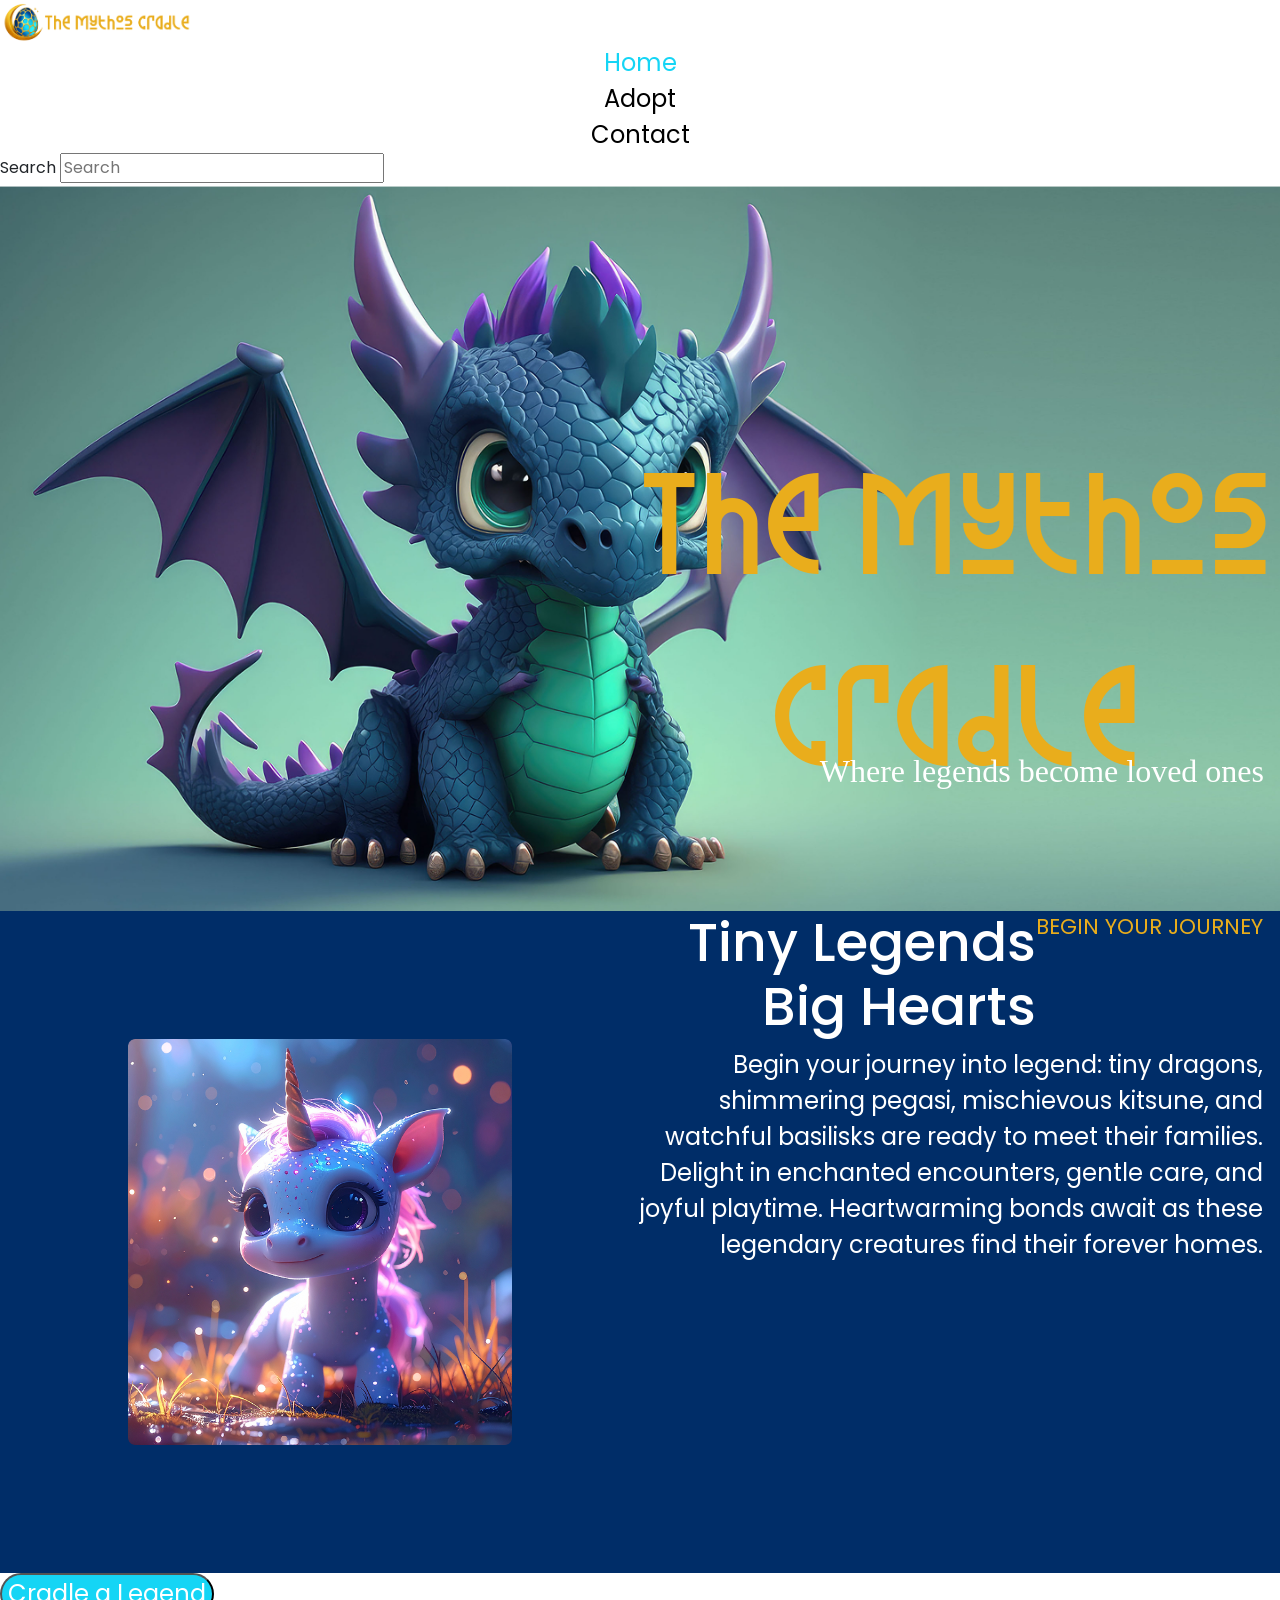
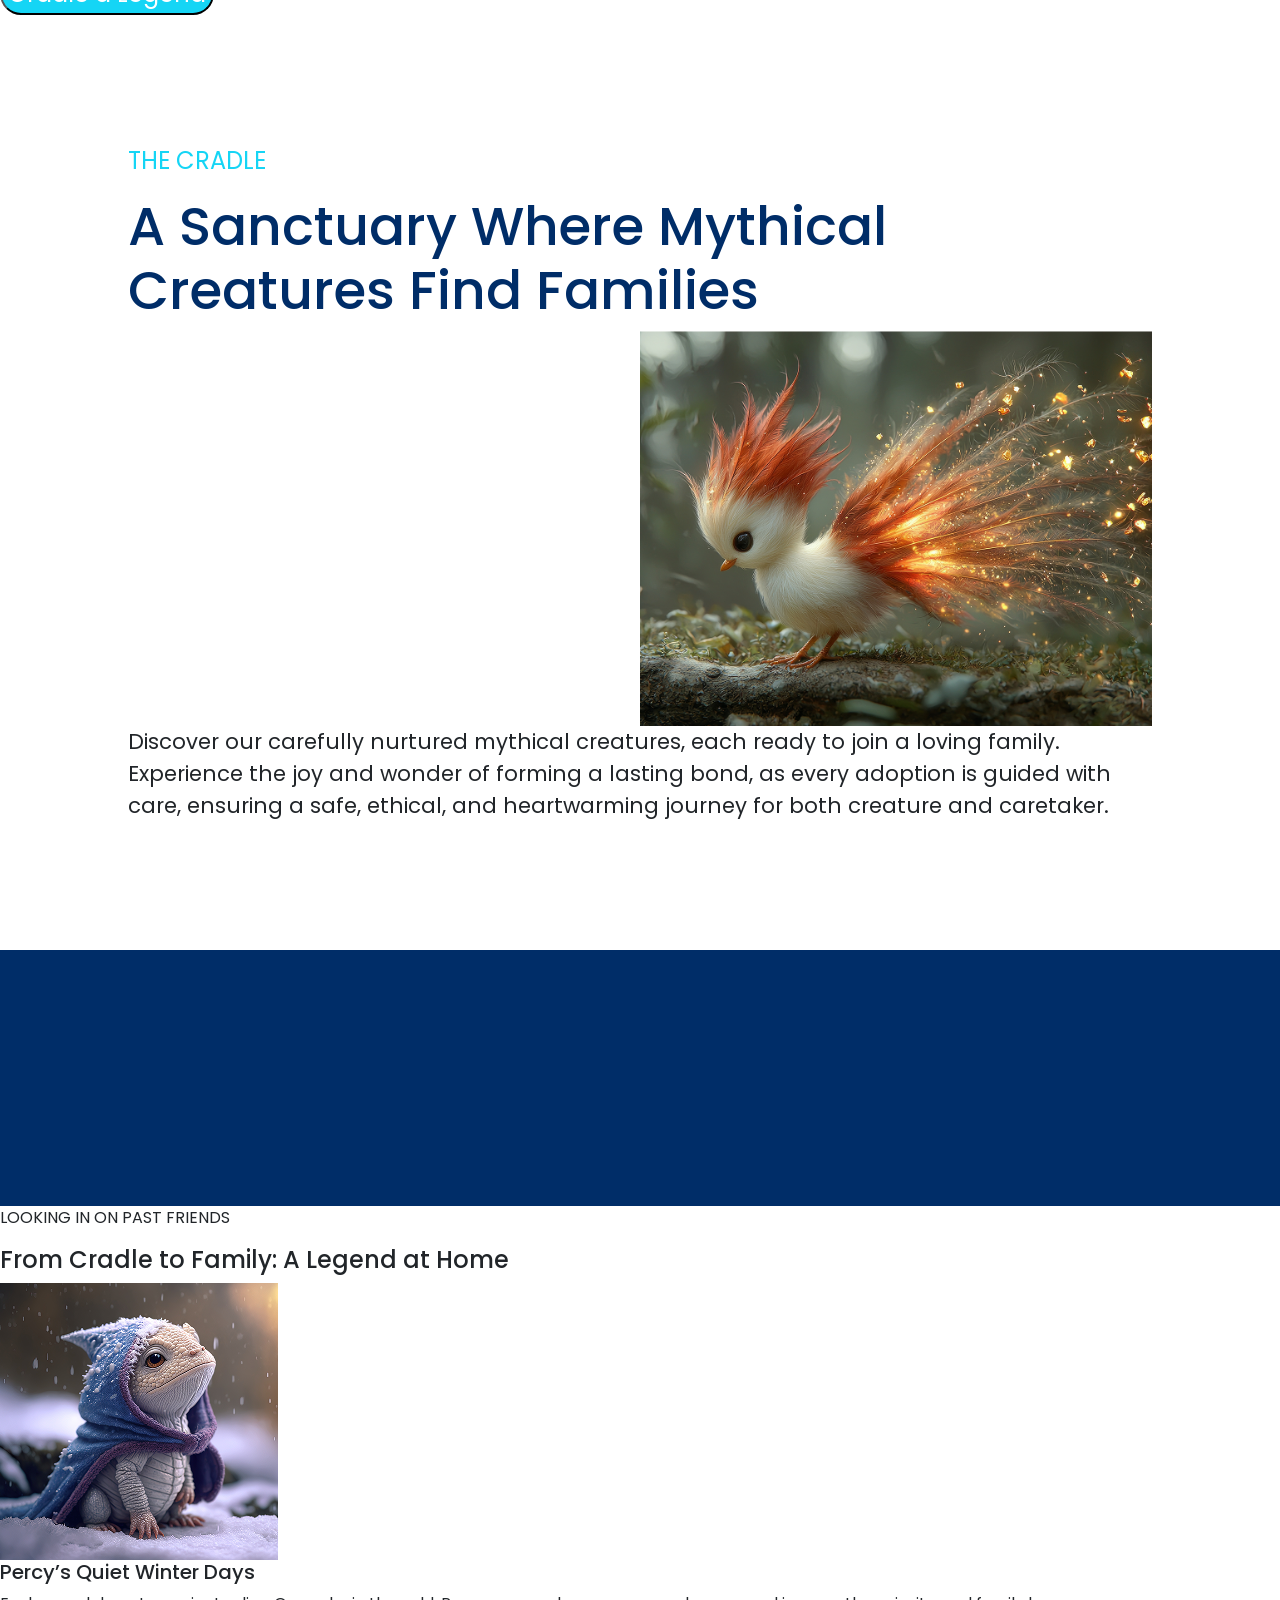
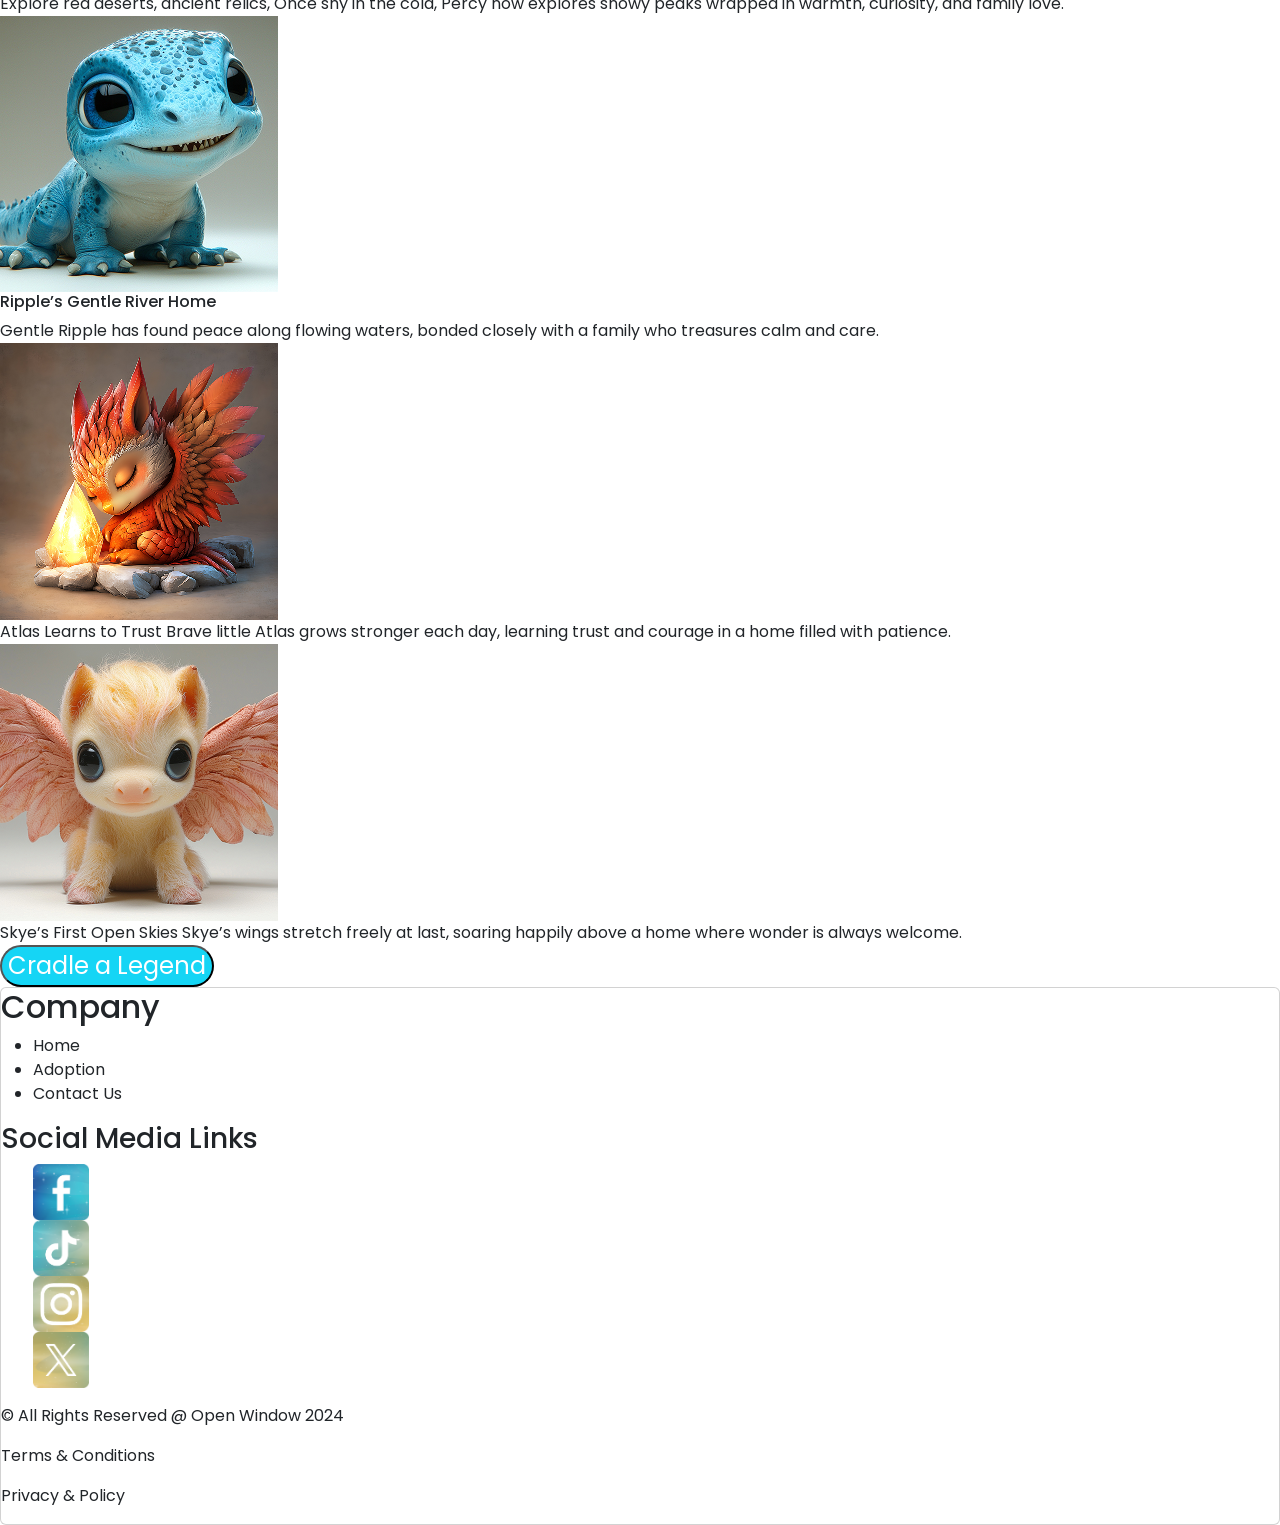
==== commit c7775754: "Redo of Big heart tiny legends Section We are actually trying, and you will succeed" ====
--- a/index.html
+++ b/index.html
@@ -54,23 +54,24 @@
         
 
 
+<div class="TinyLegendsBigHearts">
+    <img src="assets/img/imageSlider1.png" class="d-block w-20" alt="...">   
 
-<section class="aboutSection1">
-    <p>BEGIN YOUR JOURNEY</p>
-    <h2>Tiny Legends Big Hearts</h2><br><br><br><br>
-    <p1 class="firstSection">Begin your journey into legend: tiny dragons,<br>
+    <div class="tinyLegendsaboutSection">
+        <p>BEGIN YOUR JOURNEY</p>
+        <h2>Tiny Legends<br>Big Hearts</h2><br><br><br><br>
+        <p1>Begin your journey into legend: tiny dragons,<br>
         shimmering pegasi, mischievous kitsune, and<br>
         watchful basilisks are ready to meet their families.<br>
         Delight in enchanted encounters, gentle care, and<br>
         joyful playtime. Heartwarming bonds await as these<br>
         legendary creatures find their forever homes.</p1>
 
-     <img src="assets/img/imageSlider1.png" class="d-block w-20" alt="...">
-   
-    
-<button>Cradle a Legend</button>
-</section>
+    </div>
+</div>
 
+ <div> <button>Cradle a Legend</button> </div>
+  
 
 <section class="aboutSection2">
     <p>THE CRADLE</p>
@@ -163,5 +164,8 @@
 </section>
 
 <script src="https://cdn.jsdelivr.net/npm/bootstrap@5.3.8/dist/js/bootstrap.bundle.min.js" integrity="sha384-FKyoEForCGlyvwx9Hj09JcYn3nv7wiPVlz7YYwJrWVcXK/BmnVDxM+D2scQbITxI" crossorigin="anonymous"></script>
+
+<script src="js/script.js"></script>
+
 </body>
 </html>
--- a/css/main.css
+++ b/css/main.css
@@ -13,12 +13,18 @@
 }
 .topNavCenter a{
     display: flex;
-    justify-content: center;
     color: black;
+    justify-content: center;
     text-decoration: none;
     flex-direction: row;
     align-items: center;
     border-radius: 15px;
+    font-size: 18pt;
+    font-weight:400;
+
+}
+.topNavCenter a.active{
+    color: #15d5f5;
 }
 
 .searchItem{
@@ -75,42 +81,42 @@
     background-size: cover;
     background-repeat: none;
 }
-.aboutSection1{
+
+.TinyLegendsBigHearts{
     background-color: #002d68;
     display: flex;
-    flex-direction: column;
-    justify-content: right;
-    align-items:left;
-    padding: 10%;
-    gap: 5%   
-
-}
-.aboutSection1 p1{
-    font-family: 'Poppins';
+}
+
+.TinyLegendsBigHearts img{
+    height: 50%;
+    width: 50%;
+    display:flex;
+    justify-content: center;
+    align-items:left;
+    padding: 10%;
+    gap: 5%   
+}
+
+.tinyLegendsaboutSection p{
     color: #e9ad1c;
-    font-size: 18pt;
+    font-family: 'Poppins';
+    font-size: 16pt;
+    text-align: center;
+    float: right;
+}
+.tinyLegendsaboutSection h2{
+    color: #fff;
+    font-family: 'Poppins';
+    font-size: 40pt;
     text-align: right;
-    float: left;
-    
-
-}
-.aboutSection1 h2{
-    color: #fff;
-    font-family: 'Poppins';
-   font-size: 40pt;
-   text-align: right;
-   float: right;
-
-
-}
-
-.aboutSection1 p{
-    color: #e9ad1c;
-    font-family: 'Poppins';
-    font-size: 16pt;
+    float: right;
+}
+.tinyLegendsaboutSection p1{
+    font-family: 'Poppins';
+    color: #fff;
+    font-size: 18pt;
     text-align: right;
-    float: right;
-
+    float: left;
 }
 
 /* .firstSection{
@@ -118,17 +124,15 @@
     
      */
 
-}
-
-.aboutSection1 button{
+button{
     background-color:  #15d5f5;
     color: #fff;
     border-radius: 50px;
     font-family: 'Poppins';
     font-size: 18pt;
-    float: right;
-
-}
+    float: center;
+}
+
 
 .aboutSection1 img{
     height: 50%;
